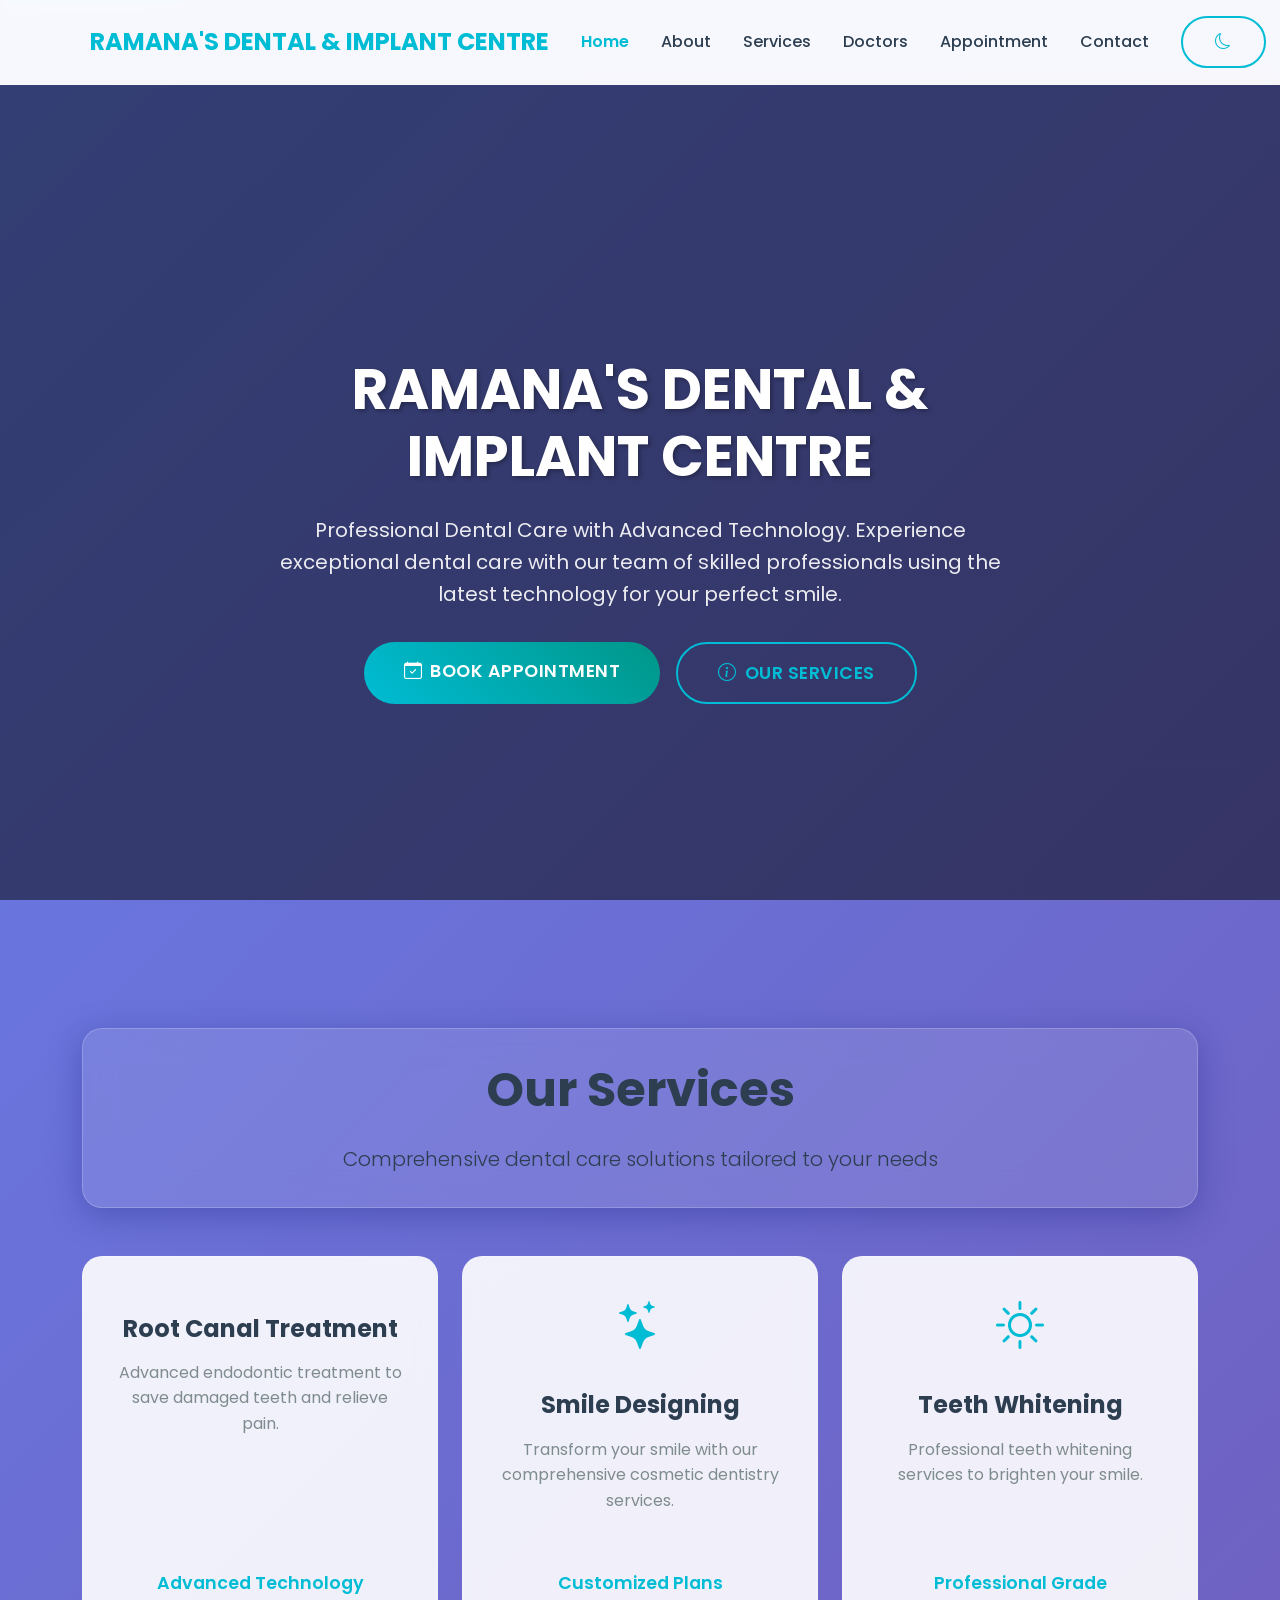
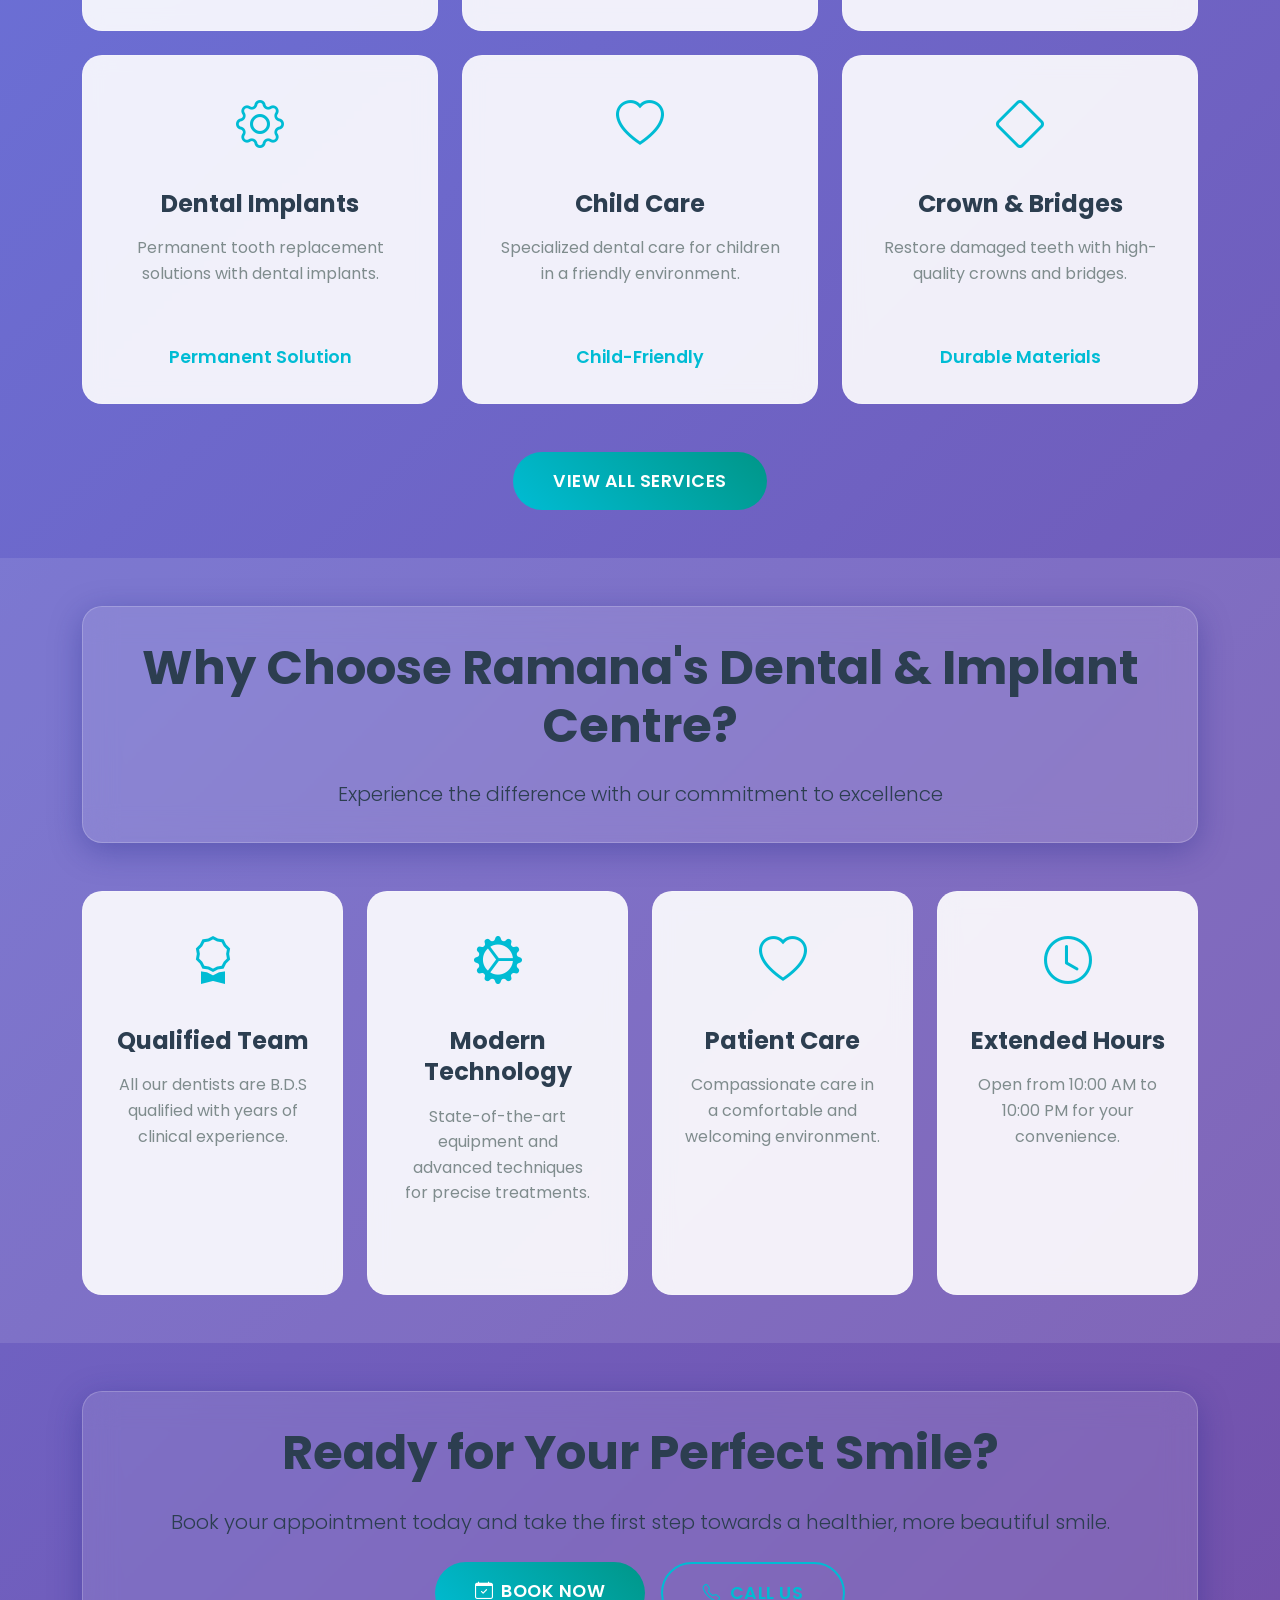
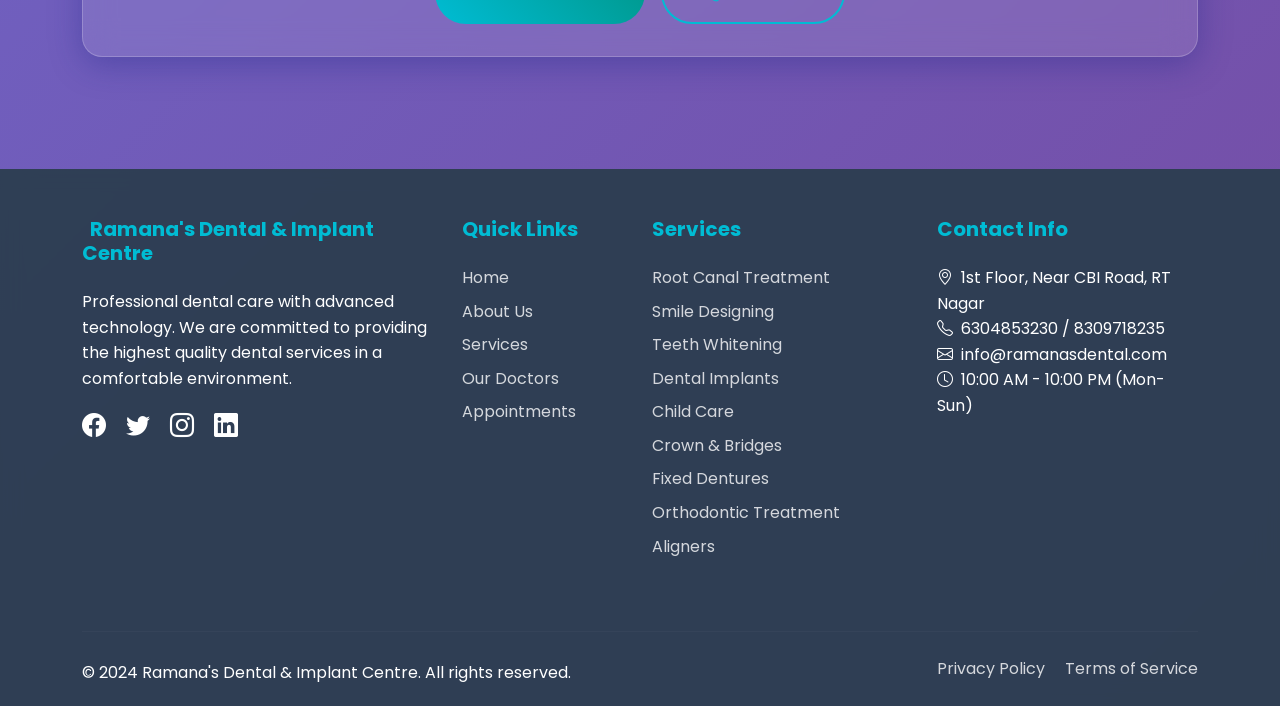
==== dental_clinic/index.html @ cf6a358c "improvement" ====
<!DOCTYPE html>
<html lang="en">
<head>
    <meta charset="UTF-8">
    <meta name="viewport" content="width=device-width, initial-scale=1.0, maximum-scale=1.0, user-scalable=no">
    <meta name="description" content="Professional dental care with advanced technology at Ramana's Dental & Implant Centre. Root canal, implants, smile design, and more.">
    <meta name="keywords" content="dental clinic, dental implants, root canal, smile design, teeth whitening, Bangalore">
    <meta name="author" content="Ramana's Dental & Implant Centre">
    <meta name="theme-color" content="#00bcd4">
    <meta name="apple-mobile-web-app-capable" content="yes">
    <meta name="apple-mobile-web-app-status-bar-style" content="default">
    <meta name="apple-mobile-web-app-title" content="Ramana's Dental">
    <title>Ramana's Dental & Implant Centre - Your Smile, Our Priority</title>
    
    <!-- Bootstrap CSS -->
    <link href="https://cdn.jsdelivr.net/npm/bootstrap@5.3.3/dist/css/bootstrap.min.css" rel="stylesheet">
    
    <!-- Google Fonts -->
    <link href="https://fonts.googleapis.com/css2?family=Poppins:wght@300;400;500;600;700&display=swap" rel="stylesheet">
    
    <!-- Bootstrap Icons -->
    <link rel="stylesheet" href="https://cdn.jsdelivr.net/npm/bootstrap-icons@1.11.3/font/bootstrap-icons.min.css">
    
    <!-- Custom CSS -->
    <link rel="stylesheet" href="static/css/style.css">
    
    
</head>
<body>
    <!-- Navigation -->
    <nav class="navbar navbar-expand-lg fixed-top">
        <div class="container">
            <a class="navbar-brand" href="index.html">
                <i class="bi bi-tooth me-2"></i>RAMANA'S DENTAL & IMPLANT CENTRE
            </a>
            
            <button class="navbar-toggler" type="button" data-bs-toggle="collapse" data-bs-target="#navbarNav">
                <span class="navbar-toggler-icon"></span>
            </button>
            
            <div class="collapse navbar-collapse" id="navbarNav">
                <ul class="navbar-nav ms-auto">
                    <li class="nav-item">
                        <a class="nav-link active" href="index.html">Home</a>
                    </li>
                    <li class="nav-item">
                        <a class="nav-link " href="about.html">About</a>
                    </li>
                    <li class="nav-item">
                        <a class="nav-link " href="services.html">Services</a>
                    </li>
                    <li class="nav-item">
                        <a class="nav-link " href="doctors.html">Doctors</a>
                    </li>
                    <li class="nav-item">
                        <a class="nav-link " href="appointment.html">Appointment</a>
                    </li>
                    <li class="nav-item">
                        <a class="nav-link " href="contact.html">Contact</a>
                    </li>
                </ul>
                <!-- Dark mode toggle button -->
                <button id="theme-toggle" class="btn btn-outline-primary ms-3" type="button" aria-label="Toggle dark mode">
                    <i id="theme-toggle-icon" class="bi bi-moon"></i>
                </button>
            </div>
        </div>
    </nav>

    <!-- Main Content -->
    <main style="margin-top: 80px;">
        
<!-- Hero Section -->
<section class="hero-section">
    <div class="container">
        <div class="hero-content fade-in-up">
            <h1 class="hero-title">RAMANA'S DENTAL & IMPLANT CENTRE</h1>
            <p class="hero-subtitle">Professional Dental Care with Advanced Technology. Experience exceptional dental care with our team of skilled professionals using the latest technology for your perfect smile.</p>
            <div class="d-flex justify-content-center gap-3 flex-wrap">
                <a href="appointment.html" class="btn btn-primary btn-lg">
                    <i class="bi bi-calendar-check me-2"></i>Book Appointment
                </a>
                <a href="services.html" class="btn btn-outline-primary btn-lg">
                    <i class="bi bi-info-circle me-2"></i>Our Services
                </a>
            </div>
        </div>
    </div>
</section>

<!-- Services Overview -->
<section class="py-5">
    <div class="container">
        <div class="glass-card mb-5">
            <div class="text-center">
                <h2 class="display-5 fw-bold mb-4">Our Services</h2>
                <p class="lead mb-0">Comprehensive dental care solutions tailored to your needs</p>
            </div>
        </div>
        
        <div class="row g-4">
            <div class="col-lg-4 col-md-6">
                <div class="service-card">
                    <div class="service-icon">
                        <i class="bi bi-tooth"></i>
                    </div>
                    <h3 class="service-title">Root Canal Treatment</h3>
                    <p class="service-description">Advanced endodontic treatment to save damaged teeth and relieve pain.</p>
                    <div class="service-price">Advanced Technology</div>
                </div>
            </div>
            
            <div class="col-lg-4 col-md-6">
                <div class="service-card">
                    <div class="service-icon">
                        <i class="bi bi-stars"></i>
                    </div>
                    <h3 class="service-title">Smile Designing</h3>
                    <p class="service-description">Transform your smile with our comprehensive cosmetic dentistry services.</p>
                    <div class="service-price">Customized Plans</div>
                </div>
            </div>
            
            <div class="col-lg-4 col-md-6">
                <div class="service-card">
                    <div class="service-icon">
                        <i class="bi bi-brightness-high"></i>
                    </div>
                    <h3 class="service-title">Teeth Whitening</h3>
                    <p class="service-description">Professional teeth whitening services to brighten your smile.</p>
                    <div class="service-price">Professional Grade</div>
                </div>
            </div>
            
            <div class="col-lg-4 col-md-6">
                <div class="service-card">
                    <div class="service-icon">
                        <i class="bi bi-gear"></i>
                    </div>
                    <h3 class="service-title">Dental Implants</h3>
                    <p class="service-description">Permanent tooth replacement solutions with dental implants.</p>
                    <div class="service-price">Permanent Solution</div>
                </div>
            </div>
            
            <div class="col-lg-4 col-md-6">
                <div class="service-card">
                    <div class="service-icon">
                        <i class="bi bi-heart"></i>
                    </div>
                    <h3 class="service-title">Child Care</h3>
                    <p class="service-description">Specialized dental care for children in a friendly environment.</p>
                    <div class="service-price">Child-Friendly</div>
                </div>
            </div>
            
            <div class="col-lg-4 col-md-6">
                <div class="service-card">
                    <div class="service-icon">
                        <i class="bi bi-diamond"></i>
                    </div>
                    <h3 class="service-title">Crown & Bridges</h3>
                    <p class="service-description">Restore damaged teeth with high-quality crowns and bridges.</p>
                    <div class="service-price">Durable Materials</div>
                </div>
            </div>
        </div>
        
        <div class="text-center mt-5">
            <a href="services.html" class="btn btn-primary btn-lg">
                View All Services
            </a>
        </div>
    </div>
</section>

<!-- Why Choose Us -->
<section class="py-5" style="background: rgba(255,255,255,0.1);">
    <div class="container">
        <div class="glass-card mb-5">
            <div class="text-center">
                <h2 class="display-5 fw-bold mb-4">Why Choose Ramana's Dental & Implant Centre?</h2>
                <p class="lead mb-0">Experience the difference with our commitment to excellence</p>
            </div>
        </div>
        
        <div class="row g-4">
            <div class="col-lg-3 col-md-6">
                <div class="service-card text-center">
                    <div class="service-icon">
                        <i class="bi bi-award"></i>
                    </div>
                    <h4 class="service-title">Qualified Team</h4>
                    <p class="service-description">All our dentists are B.D.S qualified with years of clinical experience.</p>
                </div>
            </div>
            
            <div class="col-lg-3 col-md-6">
                <div class="service-card text-center">
                    <div class="service-icon">
                        <i class="bi bi-gear-wide-connected"></i>
                    </div>
                    <h4 class="service-title">Modern Technology</h4>
                    <p class="service-description">State-of-the-art equipment and advanced techniques for precise treatments.</p>
                </div>
            </div>
            
            <div class="col-lg-3 col-md-6">
                <div class="service-card text-center">
                    <div class="service-icon">
                        <i class="bi bi-heart"></i>
                    </div>
                    <h4 class="service-title">Patient Care</h4>
                    <p class="service-description">Compassionate care in a comfortable and welcoming environment.</p>
                </div>
            </div>
            
            <div class="col-lg-3 col-md-6">
                <div class="service-card text-center">
                    <div class="service-icon">
                        <i class="bi bi-clock"></i>
                    </div>
                    <h4 class="service-title">Extended Hours</h4>
                    <p class="service-description">Open from 10:00 AM to 10:00 PM for your convenience.</p>
                </div>
            </div>
        </div>
    </div>
</section>

<!-- Call to Action -->
<section class="py-5">
    <div class="container">
        <div class="glass-card text-center">
            <h2 class="display-5 fw-bold mb-4">Ready for Your Perfect Smile?</h2>
            <p class="lead mb-4">Book your appointment today and take the first step towards a healthier, more beautiful smile.</p>
            <div class="d-flex justify-content-center gap-3 flex-wrap">
                <a href="appointment.html" class="btn btn-primary btn-lg">
                    <i class="bi bi-calendar-check me-2"></i>Book Now
                </a>
                <a href="contact.html" class="btn btn-outline-primary btn-lg">
                    <i class="bi bi-telephone me-2"></i>Call Us
                </a>
            </div>
        </div>
    </div>
</section>

    </main>

    <!-- Footer -->
    <footer class="footer">
        <div class="container">
            <div class="row">
                <div class="col-lg-4 col-md-6 mb-4">
                    <h5><i class="bi bi-tooth me-2"></i>Ramana's Dental & Implant Centre</h5>
                    <p>Professional dental care with advanced technology. We are committed to providing the highest quality dental services in a comfortable environment.</p>
                    <div class="social-links">
                        <a href="#" class="me-3"><i class="bi bi-facebook"></i></a>
                        <a href="#" class="me-3"><i class="bi bi-twitter"></i></a>
                        <a href="#" class="me-3"><i class="bi bi-instagram"></i></a>
                        <a href="#" class="me-3"><i class="bi bi-linkedin"></i></a>
                    </div>
                </div>
                
                <div class="col-lg-2 col-md-6 mb-4">
                    <h5>Quick Links</h5>
                    <ul class="list-unstyled">
                        <li><a href="index.html" class="footer-link">Home</a></li>
                        <li><a href="about.html" class="footer-link">About Us</a></li>
                        <li><a href="services.html" class="footer-link">Services</a></li>
                        <li><a href="doctors.html" class="footer-link">Our Doctors</a></li>
                        <li><a href="appointment.html" class="footer-link">Appointments</a></li>
                    </ul>
                </div>
                
                <div class="col-lg-3 col-md-6 mb-4">
                    <h5>Services</h5>
                    <ul class="list-unstyled">
                        <li><a href="#" class="footer-link">Root Canal Treatment</a></li>
                        <li><a href="#" class="footer-link">Smile Designing</a></li>
                        <li><a href="#" class="footer-link">Teeth Whitening</a></li>
                        <li><a href="#" class="footer-link">Dental Implants</a></li>
                        <li><a href="#" class="footer-link">Child Care</a></li>
                        <li><a href="#" class="footer-link">Crown & Bridges</a></li>
                        <li><a href="#" class="footer-link">Fixed Dentures</a></li>
                        <li><a href="#" class="footer-link">Orthodontic Treatment</a></li>
                        <li><a href="#" class="footer-link">Aligners</a></li>
                    </ul>
                </div>
                
                <div class="col-lg-3 col-md-6 mb-4">
                    <h5>Contact Info</h5>
                    <ul class="list-unstyled">
                        <li><i class="bi bi-geo-alt me-2"></i>1st Floor, Near CBI Road, RT Nagar</li>
                        <li><i class="bi bi-telephone me-2"></i>6304853230 / 8309718235</li>
                        <li><i class="bi bi-envelope me-2"></i>info@ramanasdental.com</li>
                        <li><i class="bi bi-clock me-2"></i>10:00 AM - 10:00 PM (Mon-Sun)</li>
                    </ul>
                </div>
            </div>
            
            <hr class="my-4" style="border-color: rgba(255,255,255,0.1);">
            
            <div class="row align-items-center">
                <div class="col-md-6">
                    <p class="mb-0">&copy; 2024 Ramana's Dental & Implant Centre. All rights reserved.</p>
                </div>
                <div class="col-md-6 text-md-end">
                    <a href="#" class="footer-link me-3">Privacy Policy</a>
                    <a href="#" class="footer-link">Terms of Service</a>
                </div>
            </div>
        </div>
    </footer>

    <!-- Bootstrap JS -->
    <script src="https://cdn.jsdelivr.net/npm/bootstrap@5.3.3/dist/js/bootstrap.bundle.min.js"></script>
    
    <!-- Custom JS -->
    <script src="static/js/main.js"></script>
    <script>
    // Theme switching logic
    function setTheme(theme) {
        if (theme === 'dark') {
            document.documentElement.setAttribute('data-theme', 'dark');
            localStorage.setItem('theme', 'dark');
            document.getElementById('theme-toggle-icon').className = 'bi bi-sun';
        } else {
            document.documentElement.setAttribute('data-theme', 'light');
            localStorage.setItem('theme', 'light');
            document.getElementById('theme-toggle-icon').className = 'bi bi-moon';
        }
    }
    // On load, set theme from localStorage or system
    (function() {
        const savedTheme = localStorage.getItem('theme');
        if (savedTheme) {
            setTheme(savedTheme);
        } else if (window.matchMedia && window.matchMedia('(prefers-color-scheme: dark)').matches) {
            setTheme('dark');
        } else {
            setTheme('light');
        }
    })();
    // Toggle button event
    document.addEventListener('DOMContentLoaded', function() {
        const btn = document.getElementById('theme-toggle');
        if (btn) {
            btn.addEventListener('click', function() {
                const current = localStorage.getItem('theme') === 'dark' ? 'dark' : 'light';
                setTheme(current === 'dark' ? 'light' : 'dark');
            });
        }
    });
    </script>
    
</body>
</html>
---- dental_clinic/static/css/style.css ----
/* Global Styles */
:root {
    --primary-color: #00bcd4;
    --secondary-color: #009688;
    --accent-color: #ff5722;
    --text-dark: #2c3e50;
    --text-light: #7f8c8d;
    --white: #ffffff;
    --light-bg: #f8f9fa;
    --glass-bg: rgba(255, 255, 255, 0.1);
    --glass-border: rgba(255, 255, 255, 0.2);
    --glass-shadow: 0 8px 32px 0 rgba(31, 38, 135, 0.37);
}

* {
    margin: 0;
    padding: 0;
    box-sizing: border-box;
}

body {
    font-family: 'Poppins', sans-serif;
    line-height: 1.6;
    color: var(--text-dark);
    background: linear-gradient(135deg, #667eea 0%, #764ba2 100%);
    min-height: 100vh;
    overflow-x: hidden;
}

/* Glass Card Effect */
.glass-card {
    background: var(--glass-bg);
    backdrop-filter: blur(16px);
    -webkit-backdrop-filter: blur(16px);
    border: 1px solid var(--glass-border);
    box-shadow: var(--glass-shadow);
    border-radius: 20px;
    padding: 2rem;
    transition: all 0.3s ease;
}

.glass-card:hover {
    transform: translateY(-5px);
    box-shadow: 0 15px 35px rgba(0, 0, 0, 0.1);
}

/* Navbar */
.navbar {
    background: rgba(255, 255, 255, 0.95) !important;
    backdrop-filter: blur(10px);
    -webkit-backdrop-filter: blur(10px);
    border-bottom: 1px solid var(--glass-border);
    padding: 1rem 0;
    transition: all 0.3s ease;
}

.navbar-brand {
    font-weight: 700;
    color: var(--primary-color) !important;
    font-size: 1.5rem;
    transition: all 0.3s ease;
}

.nav-link {
    font-weight: 500;
    color: var(--text-dark) !important;
    margin: 0 0.5rem;
    transition: color 0.3s ease;
    position: relative;
}

.nav-link:hover {
    color: var(--primary-color) !important;
}

.nav-link.active {
    color: var(--primary-color) !important;
    font-weight: 600;
}

.navbar-toggler {
    border: none;
    padding: 0.25rem 0.5rem;
}

.navbar-toggler:focus {
    box-shadow: none;
}

/* Hero Section */
.hero-section {
    background: linear-gradient(rgba(0, 0, 0, 0.5), rgba(0, 0, 0, 0.5)), 
                url('https://images.unsplash.com/photo-1629909613654-28e377c37b09?ixlib=rb-1.2.1&auto=format&fit=crop&w=1950&q=80');
    background-size: cover;
    background-position: center;
    background-attachment: fixed;
    padding: 8rem 0;
    position: relative;
    color: var(--white);
    min-height: 100vh;
    display: flex;
    align-items: center;
}

.hero-content {
    text-align: center;
    max-width: 800px;
    margin: 0 auto;
    padding: 0 1rem;
}

.hero-title {
    font-size: 3.5rem;
    font-weight: 700;
    margin-bottom: 1.5rem;
    text-shadow: 2px 2px 4px rgba(0, 0, 0, 0.3);
    line-height: 1.2;
}

.hero-subtitle {
    font-size: 1.25rem;
    margin-bottom: 2rem;
    opacity: 0.9;
    line-height: 1.6;
}

/* Buttons */
.btn {
    border-radius: 50px;
    padding: 0.75rem 2rem;
    font-weight: 600;
    text-transform: uppercase;
    letter-spacing: 0.5px;
    transition: all 0.3s ease;
    border: none;
    display: inline-block;
    text-decoration: none;
    text-align: center;
    cursor: pointer;
}

.btn-primary {
    background: linear-gradient(45deg, var(--primary-color), var(--secondary-color));
    color: var(--white);
}

.btn-primary:hover {
    transform: translateY(-2px);
    box-shadow: 0 10px 25px rgba(0, 188, 212, 0.3);
    color: var(--white);
}

.btn-outline-primary {
    border: 2px solid var(--primary-color);
    color: var(--primary-color);
    background: transparent;
}

.btn-outline-primary:hover {
    background: var(--primary-color);
    color: var(--white);
    transform: translateY(-2px);
}

.btn-lg {
    padding: 1rem 2.5rem;
    font-size: 1.1rem;
}

.btn-sm {
    padding: 0.5rem 1.5rem;
    font-size: 0.9rem;
}

/* Service Cards */
.service-card {
    background: rgba(255, 255, 255, 0.9);
    backdrop-filter: blur(10px);
    border-radius: 20px;
    padding: 2rem;
    text-align: center;
    transition: all 0.3s ease;
    border: 1px solid rgba(255, 255, 255, 0.2);
    height: 100%;
    display: flex;
    flex-direction: column;
    justify-content: space-between;
}

.service-card:hover {
    transform: translateY(-10px);
    box-shadow: 0 20px 40px rgba(0, 0, 0, 0.1);
}

.service-icon {
    font-size: 3rem;
    color: var(--primary-color);
    margin-bottom: 1.5rem;
    display: flex;
    justify-content: center;
}

.service-title {
    font-size: 1.5rem;
    font-weight: 700;
    color: var(--text-dark);
    margin-bottom: 1rem;
    line-height: 1.3;
}

.service-description {
    color: var(--text-light);
    margin-bottom: 1.5rem;
    flex-grow: 1;
    line-height: 1.6;
}

.service-price {
    font-weight: 600;
    color: var(--primary-color);
    font-size: 1.1rem;
    margin-top: auto;
}

/* Doctor Cards */
.doctor-card {
    background: rgba(255, 255, 255, 0.9);
    backdrop-filter: blur(10px);
    border-radius: 20px;
    overflow: hidden;
    transition: all 0.3s ease;
    border: 1px solid rgba(255, 255, 255, 0.2);
    height: 100%;
    display: flex;
    flex-direction: column;
}

.doctor-card:hover {
    transform: translateY(-10px);
    box-shadow: 0 20px 40px rgba(0, 0, 0, 0.1);
}

.doctor-image {
    width: 100%;
    height: 250px;
    object-fit: cover;
    transition: transform 0.3s ease;
    flex-shrink: 0;
}

.doctor-card:hover .doctor-image {
    transform: scale(1.05);
}

.doctor-info {
    padding: 1.5rem;
    flex-grow: 1;
    display: flex;
    flex-direction: column;
}

.doctor-name {
    font-size: 1.25rem;
    font-weight: 700;
    color: var(--text-dark);
    margin-bottom: 0.5rem;
    line-height: 1.3;
}

.doctor-specialty {
    color: var(--primary-color);
    font-weight: 600;
    margin-bottom: 0.5rem;
}

.doctor-experience {
    color: var(--text-light);
    font-size: 0.9rem;
    margin-bottom: 1rem;
}

/* Forms */
.form-control {
    background: rgba(255, 255, 255, 0.8);
    border: 1px solid rgba(255, 255, 255, 0.3);
    border-radius: 10px;
    padding: 0.75rem 1rem;
    backdrop-filter: blur(5px);
    transition: all 0.3s ease;
}

.form-control:focus {
    background: rgba(255, 255, 255, 0.95);
    border-color: var(--primary-color);
    box-shadow: 0 0 0 0.2rem rgba(0, 188, 212, 0.25);
    outline: none;
}

.form-select {
    background: rgba(255, 255, 255, 0.8);
    border: 1px solid rgba(255, 255, 255, 0.3);
    border-radius: 10px;
    padding: 0.75rem 1rem;
    backdrop-filter: blur(5px);
    transition: all 0.3s ease;
}

.form-select:focus {
    background: rgba(255, 255, 255, 0.95);
    border-color: var(--primary-color);
    box-shadow: 0 0 0 0.2rem rgba(0, 188, 212, 0.25);
    outline: none;
}

.form-label {
    font-weight: 600;
    color: var(--text-dark);
    margin-bottom: 0.5rem;
}

.form-check-input:checked {
    background-color: var(--primary-color);
    border-color: var(--primary-color);
}

/* Footer */
.footer {
    background: rgba(44, 62, 80, 0.95);
    backdrop-filter: blur(10px);
    color: var(--white);
    padding: 3rem 0 1rem;
    margin-top: 4rem;
}

.footer h5 {
    color: var(--primary-color);
    font-weight: 700;
    margin-bottom: 1.5rem;
}

.footer-link {
    color: rgba(255, 255, 255, 0.8);
    text-decoration: none;
    transition: color 0.3s ease;
    display: inline-block;
    margin-bottom: 0.5rem;
}

.footer-link:hover {
    color: var(--primary-color);
}

.social-links a {
    color: var(--white);
    font-size: 1.5rem;
    transition: all 0.3s ease;
    display: inline-block;
    margin-right: 1rem;
}

.social-links a:hover {
    color: var(--primary-color);
    transform: translateY(-3px);
}

/* Animations */
@keyframes fadeInUp {
    from {
        opacity: 0;
        transform: translateY(30px);
    }
    to {
        opacity: 1;
        transform: translateY(0);
    }
}

.fade-in-up {
    animation: fadeInUp 0.6s ease-out;
}

/* Responsive Design - Mobile First Approach */

/* Extra Small devices (phones, 576px and down) */
@media (max-width: 575.98px) {
    .hero-section {
        padding: 4rem 0;
        background-attachment: scroll;
        min-height: 80vh;
    }
    
    .hero-title {
        font-size: 2rem;
        margin-bottom: 1rem;
        line-height: 1.1;
    }
    
    .hero-subtitle {
        font-size: 1rem;
        margin-bottom: 1.5rem;
        line-height: 1.4;
    }
    
    .glass-card {
        padding: 1rem;
        margin-bottom: 1rem;
        border-radius: 15px;
    }
    
    .service-card,
    .doctor-card {
        margin-bottom: 1.5rem;
        padding: 1.5rem;
        border-radius: 15px;
    }
    
    .service-icon {
        font-size: 2.5rem;
        margin-bottom: 1rem;
    }
    
    .service-title {
        font-size: 1.25rem;
        line-height: 1.2;
    }
    
    .doctor-image {
        height: 200px;
    }
    
    .doctor-info {
        padding: 1rem;
    }
    
    .doctor-name {
        font-size: 1.1rem;
        line-height: 1.2;
    }
    
    .btn {
        padding: 0.6rem 1.5rem;
        font-size: 0.9rem;
        width: 100%;
        margin-bottom: 0.5rem;
    }
    
    .btn-lg {
        padding: 0.8rem 2rem;
        font-size: 1rem;
    }
    
    .navbar-brand {
        font-size: 1.1rem;
        line-height: 1.2;
    }
    
    .navbar-nav {
        text-align: center;
        padding: 1rem 0;
    }
    
    .nav-link {
        padding: 0.75rem 0;
        border-bottom: 1px solid rgba(0,0,0,0.1);
    }
    
    .nav-link:last-child {
        border-bottom: none;
    }
    
    .footer {
        padding: 2rem 0 1rem;
        text-align: center;
    }
    
    .footer .col-lg-4,
    .footer .col-lg-2,
    .footer .col-lg-3 {
        margin-bottom: 2rem;
    }
    
    .display-5 {
        font-size: 2rem;
        line-height: 1.2;
    }
    
    .lead {
        font-size: 1rem;
        line-height: 1.4;
    }
    
    /* Mobile-specific improvements */
    .container {
        padding-left: 1rem;
        padding-right: 1rem;
    }
    
    .row {
        margin-left: -0.5rem;
        margin-right: -0.5rem;
    }
    
    .col, .col-1, .col-2, .col-3, .col-4, .col-5, .col-6, .col-7, .col-8, .col-9, .col-10, .col-11, .col-12,
    .col-sm, .col-sm-1, .col-sm-2, .col-sm-3, .col-sm-4, .col-sm-5, .col-sm-6, .col-sm-7, .col-sm-8, .col-sm-9, .col-sm-10, .col-sm-11, .col-sm-12 {
        padding-left: 0.5rem;
        padding-right: 0.5rem;
    }
    
    /* Improve form responsiveness */
    .form-control,
    .form-select {
        font-size: 16px; /* Prevents zoom on iOS */
        padding: 0.75rem;
    }
    
    /* Better touch targets */
    .btn,
    .nav-link,
    .footer-link {
        min-height: 44px;
        display: flex;
        align-items: center;
        justify-content: center;
    }
    
    /* Improve card spacing */
    .card {
        margin-bottom: 1rem;
    }
    
    /* Better table responsiveness */
    .table-responsive {
        font-size: 0.9rem;
    }
}

/* Small devices (landscape phones, 576px and up) */
@media (min-width: 576px) and (max-width: 767.98px) {
    .hero-title {
        font-size: 2.5rem;
        line-height: 1.2;
    }
    
    .hero-subtitle {
        font-size: 1.1rem;
        line-height: 1.5;
    }
    
    .glass-card {
        padding: 1.5rem;
        border-radius: 18px;
    }
    
    .service-card,
    .doctor-card {
        margin-bottom: 2rem;
        border-radius: 18px;
    }
    
    .doctor-image {
        height: 220px;
    }
    
    .btn {
        width: auto;
        margin-bottom: 0;
    }
    
    .navbar-brand {
        font-size: 1.3rem;
    }
    
    /* Better spacing for tablets */
    .container {
        padding-left: 1.5rem;
        padding-right: 1.5rem;
    }
}

/* Medium devices (tablets, 768px and up) */
@media (min-width: 768px) and (max-width: 991.98px) {
    .hero-title {
        font-size: 3rem;
    }
    
    .hero-subtitle {
        font-size: 1.2rem;
    }
    
    .service-card,
    .doctor-card {
        margin-bottom: 2rem;
    }
    
    .doctor-image {
        height: 240px;
    }
    
    .navbar-brand {
        font-size: 1.4rem;
    }
}

/* Large devices (desktops, 992px and up) */
@media (min-width: 992px) and (max-width: 1199.98px) {
    .hero-title {
        font-size: 3.2rem;
    }
    
    .service-card,
    .doctor-card {
        margin-bottom: 2rem;
    }
}

/* Extra large devices (large desktops, 1200px and up) */
@media (min-width: 1200px) {
    .hero-title {
        font-size: 3.5rem;
    }
    
    .container {
        max-width: 1140px;
    }
}

/* Landscape orientation adjustments */
@media (orientation: landscape) and (max-height: 500px) {
    .hero-section {
        padding: 2rem 0;
        min-height: 60vh;
    }
    
    .hero-title {
        font-size: 2rem;
        margin-bottom: 0.5rem;
    }
    
    .hero-subtitle {
        font-size: 1rem;
        margin-bottom: 1rem;
    }
}

/* High DPI displays */
@media (-webkit-min-device-pixel-ratio: 2), (min-resolution: 192dpi) {
    .hero-section {
        background-image: linear-gradient(rgba(0, 0, 0, 0.5), rgba(0, 0, 0, 0.5)), 
                          url('https://images.unsplash.com/photo-1629909613654-28e377c37b09?ixlib=rb-1.2.1&auto=format&fit=crop&w=1950&q=80');
    }
}

/* Print styles */
@media print {
    .navbar,
    .footer,
    .btn {
        display: none !important;
    }
    
    .glass-card {
        box-shadow: none;
        border: 1px solid #ccc;
    }
    
    body {
        background: white;
        color: black;
    }
}

/* Accessibility improvements */
@media (prefers-reduced-motion: reduce) {
    * {
        animation-duration: 0.01ms !important;
        animation-iteration-count: 1 !important;
        transition-duration: 0.01ms !important;
    }
}

/* Focus styles for better accessibility */
.btn:focus,
.form-control:focus,
.form-select:focus,
.nav-link:focus {
    outline: 2px solid var(--primary-color);
    outline-offset: 2px;
}

/* Custom Scrollbar */
::-webkit-scrollbar {
    width: 8px;
}

::-webkit-scrollbar-track {
    background: #f1f1f1;
}

::-webkit-scrollbar-thumb {
    background: var(--primary-color);
    border-radius: 4px;
}

::-webkit-scrollbar-thumb:hover {
    background: var(--secondary-color);
}

/* Utility classes for responsive spacing */
@media (max-width: 575.98px) {
    .py-5 {
        padding-top: 2rem !important;
        padding-bottom: 2rem !important;
    }
    
    .mb-5 {
        margin-bottom: 2rem !important;
    }
    
    .mt-5 {
        margin-top: 2rem !important;
    }
    
    .gap-3 {
        gap: 1rem !important;
    }
}

/* Ensure images are responsive */
img {
    max-width: 100%;
    height: auto;
}

/* Fix for flexbox issues on older browsers */
.service-card,
.doctor-card {
    display: flex;
    flex-direction: column;
}

/* Ensure proper text wrapping */
.service-title,
.doctor-name,
.hero-title {
    word-wrap: break-word;
    overflow-wrap: break-word;
}

/* Performance optimizations */
* {
    -webkit-font-smoothing: antialiased;
    -moz-osx-font-smoothing: grayscale;
}

/* Improve loading performance */
img {
    max-width: 100%;
    height: auto;
    will-change: transform;
}

/* Better focus indicators for accessibility */
.btn:focus,
.form-control:focus,
.form-select:focus,
.nav-link:focus {
    outline: 2px solid var(--primary-color);
    outline-offset: 2px;
    box-shadow: 0 0 0 4px rgba(0, 188, 212, 0.1);
}

/* Improve button hover states on touch devices */
@media (hover: none) and (pointer: coarse) {
    .btn:hover {
        transform: none;
    }
    
    .service-card:hover,
    .doctor-card:hover {
        transform: none;
    }
    
    .glass-card:hover {
        transform: none;
    }
}

/* Better loading states */
.loading {
    opacity: 0.7;
    pointer-events: none;
}

/* Improve form field spacing on mobile */
@media (max-width: 575.98px) {
    .form-group {
        margin-bottom: 1.5rem;
    }
    
    .form-label {
        margin-bottom: 0.75rem;
        font-size: 0.95rem;
    }
    
    .form-text {
        font-size: 0.85rem;
    }
}

/* Better table responsiveness */
@media (max-width: 767.98px) {
    .table {
        font-size: 0.9rem;
    }
    
    .table td,
    .table th {
        padding: 0.5rem;
    }
}

/* Improve modal responsiveness */
@media (max-width: 575.98px) {
    .modal-dialog {
        margin: 0.5rem;
        max-width: calc(100% - 1rem);
    }
    
    .modal-content {
        border-radius: 15px;
    }
}

/* Better alert responsiveness */
@media (max-width: 575.98px) {
    .alert {
        margin: 0.5rem;
        border-radius: 10px;
        font-size: 0.9rem;
    }
}

/* Improve badge responsiveness */
@media (max-width: 575.98px) {
    .badge {
        font-size: 0.75rem;
        padding: 0.25rem 0.5rem;
    }
}

/* Better progress bar responsiveness */
@media (max-width: 575.98px) {
    .progress {
        height: 0.75rem;
        border-radius: 0.375rem;
    }
    
    .progress-bar {
        font-size: 0.75rem;
    }
}

/* Improve tooltip responsiveness */
@media (max-width: 575.98px) {
    .tooltip {
        font-size: 0.8rem;
    }
}

/* Better popover responsiveness */
@media (max-width: 575.98px) {
    .popover {
        max-width: 280px;
        font-size: 0.9rem;
    }
}

/* Improve carousel responsiveness */
@media (max-width: 575.98px) {
    .carousel-item {
        height: 200px;
    }
    
    .carousel-caption {
        padding: 0.5rem;
        font-size: 0.9rem;
    }
}

/* Better accordion responsiveness */
@media (max-width: 575.98px) {
    .accordion-button {
        padding: 0.75rem;
        font-size: 0.9rem;
    }
    
    .accordion-body {
        padding: 0.75rem;
        font-size: 0.85rem;
    }
}

/* Improve list group responsiveness */
@media (max-width: 575.98px) {
    .list-group-item {
        padding: 0.75rem;
        font-size: 0.9rem;
    }
}

/* Better breadcrumb responsiveness */
@media (max-width: 575.98px) {
    .breadcrumb {
        font-size: 0.8rem;
        padding: 0.5rem;
    }
    
    .breadcrumb-item + .breadcrumb-item::before {
        padding-right: 0.25rem;
        padding-left: 0.25rem;
    }
}

/* Improve pagination responsiveness */
@media (max-width: 575.98px) {
    .pagination {
        font-size: 0.9rem;
    }
    
    .page-link {
        padding: 0.375rem 0.5rem;
    }
}

/* Better nav tabs responsiveness */
@media (max-width: 575.98px) {
    .nav-tabs .nav-link {
        padding: 0.5rem 0.75rem;
        font-size: 0.9rem;
    }
}

/* Improve nav pills responsiveness */
@media (max-width: 575.98px) {
    .nav-pills .nav-link {
        padding: 0.5rem 0.75rem;
        font-size: 0.9rem;
    }
}

/* Better navbar brand responsiveness */
@media (max-width: 575.98px) {
    .navbar-brand {
        max-width: 200px;
        overflow: hidden;
        text-overflow: ellipsis;
        white-space: nowrap;
    }
}

/* Improve dropdown responsiveness */
@media (max-width: 575.98px) {
    .dropdown-menu {
        font-size: 0.9rem;
        border-radius: 10px;
    }
    
    .dropdown-item {
        padding: 0.5rem 1rem;
    }
}

/* Better offcanvas responsiveness */
@media (max-width: 575.98px) {
    .offcanvas {
        width: 100%;
    }
    
    .offcanvas-header {
        padding: 1rem;
    }
    
    .offcanvas-body {
        padding: 1rem;
    }
}

/* Improve toast responsiveness */
@media (max-width: 575.98px) {
    .toast {
        font-size: 0.9rem;
        margin: 0.5rem;
    }
    
    .toast-header {
        padding: 0.5rem;
    }
    
    .toast-body {
        padding: 0.75rem;
    }
}

/* Better spinner responsiveness */
@media (max-width: 575.98px) {
    .spinner-border {
        width: 1.5rem;
        height: 1.5rem;
    }
    
    .spinner-border-sm {
        width: 1rem;
        height: 1rem;
    }
}

/* Improve placeholder responsiveness */
@media (max-width: 575.98px) {
    .placeholder {
        font-size: 0.9rem;
    }
}

/* Better ratio responsiveness */
@media (max-width: 575.98px) {
    .ratio {
        --bs-aspect-ratio: 56.25%;
    }
}

/* Improve figure responsiveness */
@media (max-width: 575.98px) {
    .figure {
        margin-bottom: 1rem;
    }
    
    .figure-caption {
        font-size: 0.85rem;
    }
}

/* Better blockquote responsiveness */
@media (max-width: 575.98px) {
    .blockquote {
        font-size: 0.9rem;
        margin: 1rem 0;
        padding: 0.75rem;
    }
    
    .blockquote-footer {
        font-size: 0.8rem;
    }
}

/* Improve code responsiveness */
@media (max-width: 575.98px) {
    code {
        font-size: 0.85rem;
    }
    
    pre {
        font-size: 0.85rem;
        padding: 0.75rem;
    }
}

/* Better kbd responsiveness */
@media (max-width: 575.98px) {
    .kbd {
        font-size: 0.75rem;
        padding: 0.125rem 0.25rem;
    }
}

/* Improve mark responsiveness */
@media (max-width: 575.98px) {
    mark {
        padding: 0.125rem 0.25rem;
    }
}

/* Better small responsiveness */
@media (max-width: 575.98px) {
    small {
        font-size: 0.8rem;
    }
}

/* Improve text responsiveness */
@media (max-width: 575.98px) {
    .text-muted {
        font-size: 0.85rem;
    }
    
    .text-decoration-none {
        font-size: 0.9rem;
    }
}

/* Better background responsiveness */
@media (max-width: 575.98px) {
    .bg-primary {
        background-color: var(--primary-color) !important;
    }
    
    .bg-secondary {
        background-color: var(--secondary-color) !important;
    }
}

/* Improve border responsiveness */
@media (max-width: 575.98px) {
    .border {
        border-width: 1px !important;
    }
    
    .border-0 {
        border-width: 0 !important;
    }
}

/* Better shadow responsiveness */
@media (max-width: 575.98px) {
    .shadow {
        box-shadow: 0 0.125rem 0.25rem rgba(0, 0, 0, 0.075) !important;
    }
    
    .shadow-sm {
        box-shadow: 0 0.0625rem 0.125rem rgba(0, 0, 0, 0.075) !important;
    }
}

/* Improve position responsiveness */
@media (max-width: 575.98px) {
    .position-relative {
        position: relative !important;
    }
    
    .position-absolute {
        position: absolute !important;
    }
    
    .position-fixed {
        position: fixed !important;
    }
}

/* Better top responsiveness */
@media (max-width: 575.98px) {
    .top-0 {
        top: 0 !important;
    }
    
    .top-50 {
        top: 50% !important;
    }
    
    .top-100 {
        top: 100% !important;
    }
}

/* Improve bottom responsiveness */
@media (max-width: 575.98px) {
    .bottom-0 {
        bottom: 0 !important;
    }
    
    .bottom-50 {
        bottom: 50% !important;
    }
    
    .bottom-100 {
        bottom: 100% !important;
    }
}

/* Better start responsiveness */
@media (max-width: 575.98px) {
    .start-0 {
        left: 0 !important;
    }
    
    .start-50 {
        left: 50% !important;
    }
    
    .start-100 {
        left: 100% !important;
    }
}

/* Improve end responsiveness */
@media (max-width: 575.98px) {
    .end-0 {
        right: 0 !important;
    }
    
    .end-50 {
        right: 50% !important;
    }
    
    .end-100 {
        right: 100% !important;
    }
}

/* Better translate responsiveness */
@media (max-width: 575.98px) {
    .translate-middle {
        transform: translate(-50%, -50%) !important;
    }
    
    .translate-middle-x {
        transform: translateX(-50%) !important;
    }
    
    .translate-middle-y {
        transform: translateY(-50%) !important;
    }
}

/* Improve border radius responsiveness */
@media (max-width: 575.98px) {
    .rounded {
        border-radius: 0.375rem !important;
    }
    
    .rounded-0 {
        border-radius: 0 !important;
    }
    
    .rounded-1 {
        border-radius: 0.25rem !important;
    }
    
    .rounded-2 {
        border-radius: 0.375rem !important;
    }
    
    .rounded-3 {
        border-radius: 0.5rem !important;
    }
}

/* Better flex responsiveness */
@media (max-width: 575.98px) {
    .d-flex {
        display: flex !important;
    }
    
    .d-inline-flex {
        display: inline-flex !important;
    }
    
    .flex-row {
        flex-direction: row !important;
    }
    
    .flex-column {
        flex-direction: column !important;
    }
}

/* Improve justify content responsiveness */
@media (max-width: 575.98px) {
    .justify-content-start {
        justify-content: flex-start !important;
    }
    
    .justify-content-end {
        justify-content: flex-end !important;
    }
    
    .justify-content-center {
        justify-content: center !important;
    }
    
    .justify-content-between {
        justify-content: space-between !important;
    }
    
    .justify-content-around {
        justify-content: space-around !important;
    }
}

/* Better align items responsiveness */
@media (max-width: 575.98px) {
    .align-items-start {
        align-items: flex-start !important;
    }
    
    .align-items-end {
        align-items: flex-end !important;
    }
    
    .align-items-center {
        align-items: center !important;
    }
    
    .align-items-baseline {
        align-items: baseline !important;
    }
    
    .align-items-stretch {
        align-items: stretch !important;
    }
}

/* Improve align self responsiveness */
@media (max-width: 575.98px) {
    .align-self-start {
        align-self: flex-start !important;
    }
    
    .align-self-end {
        align-self: flex-end !important;
    }
    
    .align-self-center {
        align-self: center !important;
    }
    
    .align-self-baseline {
        align-self: baseline !important;
    }
    
    .align-self-stretch {
        align-self: stretch !important;
    }
}

/* Better order responsiveness */
@media (max-width: 575.98px) {
    .order-first {
        order: -1 !important;
    }
    
    .order-0 {
        order: 0 !important;
    }
    
    .order-1 {
        order: 1 !important;
    }
    
    .order-2 {
        order: 2 !important;
    }
    
    .order-3 {
        order: 3 !important;
    }
}

/* Improve flex fill responsiveness */
@media (max-width: 575.98px) {
    .flex-fill {
        flex: 1 1 auto !important;
    }
    
    .flex-grow-0 {
        flex-grow: 0 !important;
    }
    
    .flex-grow-1 {
        flex-grow: 1 !important;
    }
    
    .flex-shrink-0 {
        flex-shrink: 0 !important;
    }
    
    .flex-shrink-1 {
        flex-shrink: 1 !important;
    }
}

/* Better visibility responsiveness */
@media (max-width: 575.98px) {
    .visible {
        visibility: visible !important;
    }
    
    .invisible {
        visibility: hidden !important;
    }
}

/* Improve z-index responsiveness */
@media (max-width: 575.98px) {
    .z-n1 {
        z-index: -1 !important;
    }
    
    .z-0 {
        z-index: 0 !important;
    }
    
    .z-1 {
        z-index: 1 !important;
    }
    
    .z-2 {
        z-index: 2 !important;
    }
    
    .z-3 {
        z-index: 3 !important;
    }
}

/* Better overflow responsiveness */
@media (max-width: 575.98px) {
    .overflow-auto {
        overflow: auto !important;
    }
    
    .overflow-hidden {
        overflow: hidden !important;
    }
    
    .overflow-visible {
        overflow: visible !important;
    }
    
    .overflow-scroll {
        overflow: scroll !important;
    }
}

/* Improve user select responsiveness */
@media (max-width: 575.98px) {
    .user-select-all {
        -webkit-user-select: all !important;
        -moz-user-select: all !important;
        -ms-user-select: all !important;
        user-select: all !important;
    }
    
    .user-select-auto {
        -webkit-user-select: auto !important;
        -moz-user-select: auto !important;
        -ms-user-select: auto !important;
        user-select: auto !important;
    }
    
    .user-select-none {
        -webkit-user-select: none !important;
        -moz-user-select: none !important;
        -ms-user-select: none !important;
        user-select: none !important;
    }
}

/* Better pointer events responsiveness */
@media (max-width: 575.98px) {
    .pe-auto {
        pointer-events: auto !important;
    }
    
    .pe-none {
        pointer-events: none !important;
    }
}

/* Improve resize responsiveness */
@media (max-width: 575.98px) {
    .resize {
        resize: both !important;
    }
    
    .resize-none {
        resize: none !important;
    }
    
    .resize-y {
        resize: vertical !important;
    }
    
    .resize-x {
        resize: horizontal !important;
    }
}

/* Better cursor responsiveness */
@media (max-width: 575.98px) {
    .cursor-auto {
        cursor: auto !important;
    }
    
    .cursor-default {
        cursor: default !important;
    }
    
    .cursor-pointer {
        cursor: pointer !important;
    }
    
    .cursor-wait {
        cursor: wait !important;
    }
    
    .cursor-move {
        cursor: move !important;
    }
    
    .cursor-help {
        cursor: help !important;
    }
    
    .cursor-progress {
        cursor: progress !important;
    }
    
    .cursor-text {
        cursor: text !important;
    }
    
    .cursor-vertical-text {
        cursor: vertical-text !important;
    }
    
    .cursor-crosshair {
        cursor: crosshair !important;
    }
    
    .cursor-zoom-in {
        cursor: zoom-in !important;
    }
    
    .cursor-zoom-out {
        cursor: zoom-out !important;
    }
    
    .cursor-grab {
        cursor: grab !important;
    }
    
    .cursor-grabbing {
        cursor: grabbing !important;
    }
}

/* Improve caret responsiveness */
@media (max-width: 575.98px) {
    .caret {
        display: inline-block;
        width: 0;
        height: 0;
        margin-left: 0.255em;
        vertical-align: 0.255em;
        content: "";
        border-top: 0.3em solid;
        border-right: 0.3em solid transparent;
        border-bottom: 0;
        border-left: 0.3em solid transparent;
    }
}

/* Better clearfix responsiveness */
@media (max-width: 575.98px) {
    .clearfix::after {
        display: block;
        clear: both;
        content: "";
    }
}

/* Improve color scheme responsiveness */
@media (prefers-color-scheme: dark) {
    :root {
        --text-dark: #ffffff;
        --text-light: #b0b0b0;
        --white: #1a1a1a;
        --light-bg: #2d2d2d;
    }
    
    body {
        background: linear-gradient(135deg, #1a1a2e 0%, #16213e 100%);
    }
    
    .glass-card {
        background: rgba(255, 255, 255, 0.05);
        border: 1px solid rgba(255, 255, 255, 0.1);
    }
    
    .service-card,
    .doctor-card {
        background: rgba(255, 255, 255, 0.05);
        border: 1px solid rgba(255, 255, 255, 0.1);
    }
    
    .navbar {
        background: rgba(26, 26, 26, 0.95) !important;
    }
    
    .form-control,
    .form-select {
        background: rgba(255, 255, 255, 0.1);
        border: 1px solid rgba(255, 255, 255, 0.2);
        color: var(--text-dark);
    }
    
    .form-control:focus,
    .form-select:focus {
        background: rgba(255, 255, 255, 0.15);
        border-color: var(--primary-color);
        color: var(--text-dark);
    }
}

/* High contrast mode support */
@media (prefers-contrast: high) {
    :root {
        --primary-color: #0000ff;
        --secondary-color: #008000;
        --accent-color: #ff0000;
        --text-dark: #000000;
        --text-light: #333333;
        --white: #ffffff;
    }
    
    .glass-card,
    .service-card,
    .doctor-card {
        border: 2px solid var(--text-dark);
        background: var(--white);
    }
    
    .btn {
        border: 2px solid var(--text-dark);
    }
}

/* Reduced motion support */
@media (prefers-reduced-motion: reduce) {
    *,
    *::before,
    *::after {
        animation-duration: 0.01ms !important;
        animation-iteration-count: 1 !important;
        transition-duration: 0.01ms !important;
        scroll-behavior: auto !important;
    }
}

/* Print styles */
@media print {
    * {
        background: transparent !important;
        color: black !important;
        box-shadow: none !important;
        text-shadow: none !important;
    }
    
    .navbar,
    .footer,
    .btn,
    .social-links {
        display: none !important;
    }
    
    .glass-card,
    .service-card,
    .doctor-card {
        border: 1px solid #ccc !important;
        box-shadow: none !important;
        page-break-inside: avoid;
    }
    
    .hero-section {
        background: none !important;
        color: black !important;
        padding: 1rem 0 !important;
    }
    
    .hero-title {
        color: black !important;
        text-shadow: none !important;
    }
    
    .hero-subtitle {
        color: black !important;
    }
    
    a {
        text-decoration: underline !important;
    }
    
    a[href^="http"]:after {
        content: " (" attr(href) ")";
    }
    
    abbr[title]:after {
        content: " (" attr(title) ")";
    }
    
    pre,
    blockquote {
        border: 1px solid #999 !important;
        page-break-inside: avoid;
    }
    
    thead {
        display: table-header-group !important;
    }
    
    tr,
    img {
        page-break-inside: avoid;
    }
    
    img {
        max-width: 100% !important;
    }
    
    p,
    h2,
    h3 {
        orphans: 3;
        widows: 3;
    }
    
    h2,
    h3 {
        page-break-after: avoid;
    }
} 

/* Manual dark mode override */
[data-theme="dark"] {
    --text-dark: #ffffff;
    --text-light: #b0b0b0;
    --white: #1a1a1a;
    --light-bg: #2d2d2d;
}
[data-theme="dark"] body {
    background: linear-gradient(135deg, #1a1a2e 0%, #16213e 100%) !important;
    color: var(--text-dark) !important;
}
[data-theme="dark"] .glass-card,
[data-theme="dark"] .service-card,
[data-theme="dark"] .doctor-card {
    background: rgba(255, 255, 255, 0.05) !important;
    border: 1px solid rgba(255, 255, 255, 0.1) !important;
    color: var(--text-dark) !important;
}
[data-theme="dark"] .navbar {
    background: rgba(26, 26, 26, 0.95) !important;
    color: var(--text-dark) !important;
}
[data-theme="dark"] .navbar-brand,
[data-theme="dark"] .nav-link {
    color: var(--text-dark) !important;
}
[data-theme="dark"] .nav-link.active,
[data-theme="dark"] .nav-link:hover {
    color: var(--primary-color) !important;
}
[data-theme="dark"] .form-control,
[data-theme="dark"] .form-select {
    background: rgba(255, 255, 255, 0.1) !important;
    border: 1px solid rgba(255, 255, 255, 0.2) !important;
    color: var(--text-dark) !important;
}
[data-theme="dark"] .form-control:focus,
[data-theme="dark"] .form-select:focus {
    background: rgba(255, 255, 255, 0.15) !important;
    border-color: var(--primary-color) !important;
    color: var(--text-dark) !important;
}
[data-theme="dark"] .footer {
    background: rgba(26, 26, 26, 0.95) !important;
    color: var(--white) !important;
}
[data-theme="dark"] .footer-link,
[data-theme="dark"] .social-links a {
    color: #b0b0b0 !important;
}
[data-theme="dark"] .footer-link:hover,
[data-theme="dark"] .social-links a:hover {
    color: var(--primary-color) !important;
} 
[data-theme="dark"] .glass-card form .form-label,
[data-theme="dark"] .glass-card form .form-check-label {
    color: var(--text-dark) !important;
}
[data-theme="dark"] .glass-card form .form-control,
[data-theme="dark"] .glass-card form .form-select {
    background: rgba(255,255,255,0.08) !important;
    color: var(--text-dark) !important;
    border: 1px solid rgba(255,255,255,0.25) !important;
}
[data-theme="dark"] .glass-card form .form-control:focus,
[data-theme="dark"] .glass-card form .form-select:focus {
    background: rgba(255,255,255,0.13) !important;
    color: var(--text-dark) !important;
    border-color: var(--primary-color) !important;
}
[data-theme="dark"] .glass-card form .form-control::placeholder {
    color: #b0b0b0 !important;
    opacity: 1;
}
[data-theme="dark"] .glass-card form .invalid-feedback {
    color: #ffb3b3 !important;
}
[data-theme="dark"] .glass-card form .form-check-input:checked {
    background-color: var(--primary-color) !important;
    border-color: var(--primary-color) !important;
}
[data-theme="dark"] .glass-card form .form-check-input {
    background-color: rgba(255,255,255,0.08) !important;
    border: 1px solid rgba(255,255,255,0.25) !important;
} 

/* Dark mode: select dropdown popup styling */
[data-theme="dark"] select.form-select,
[data-theme="dark"] select.form-select option {
    background-color: #23243a !important;
    color: #fff !important;
}
[data-theme="dark"] select.form-select:focus option {
    background-color: #23243a !important;
    color: #fff !important;
}
[data-theme="dark"] select.form-select optgroup {
    background-color: #23243a !important;
    color: #fff !important;
}
/* For Webkit browsers (Chrome, Edge, Safari) */
[data-theme="dark"] select.form-select::-webkit-input-placeholder {
    color: #b0b0b0 !important;
}
[data-theme="dark"] select.form-select::-webkit-scrollbar {
    background: #23243a !important;
}
[data-theme="dark"] select.form-select::-webkit-scrollbar-thumb {
    background: var(--primary-color) !important;
}
/* For Firefox */
[data-theme="dark"] select.form-select:-moz-focusring {
    color: #fff !important;
    background: #23243a !important;
}
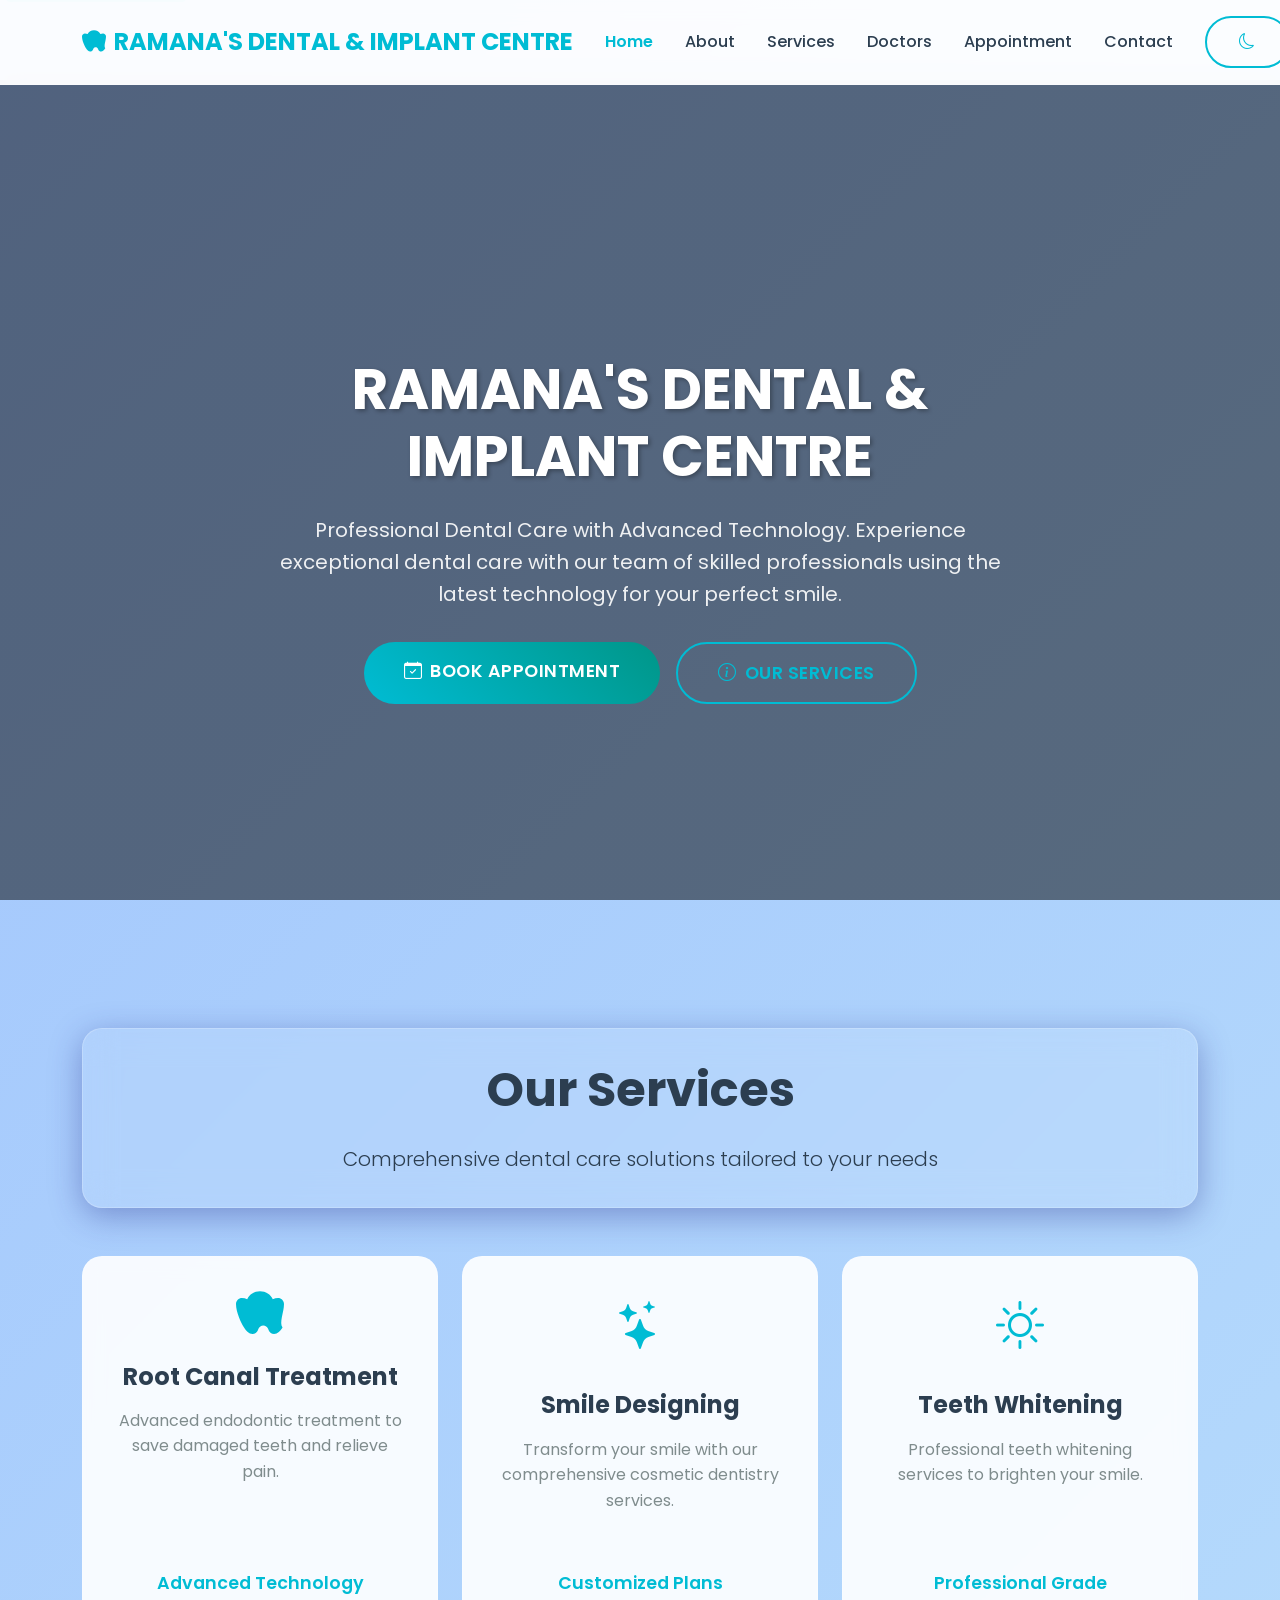
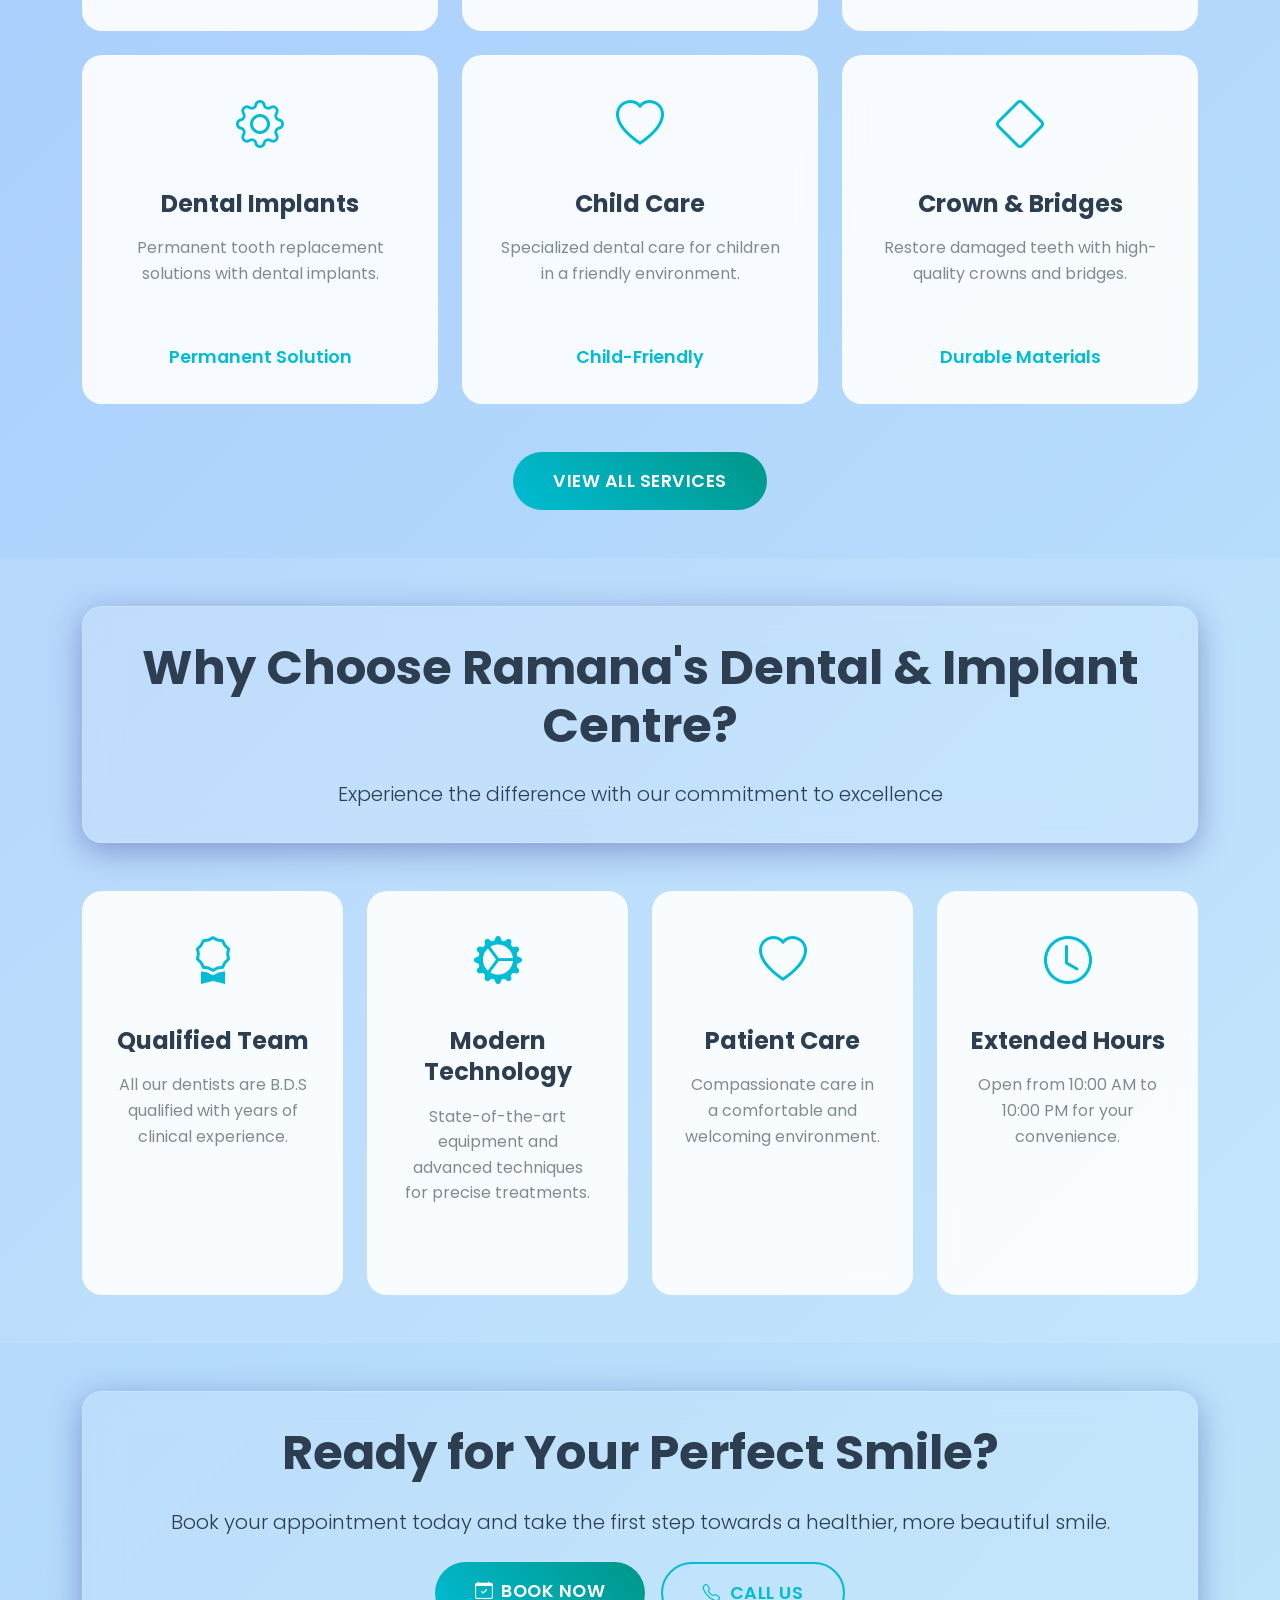
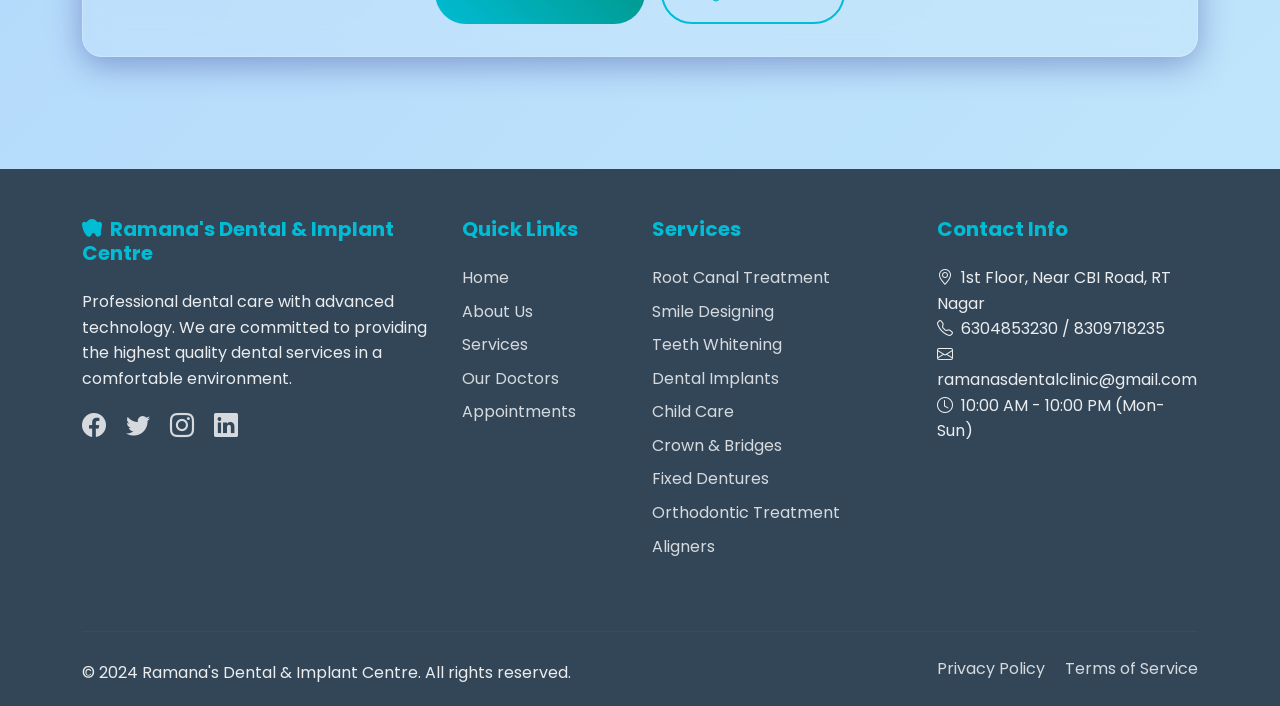
==== commit 5c38d61a: "in" ====
--- a/dental_clinic/index.html
+++ b/dental_clinic/index.html
@@ -258,7 +258,7 @@
                     <div class="social-links">
                         <a href="#" class="me-3"><i class="bi bi-facebook"></i></a>
                         <a href="#" class="me-3"><i class="bi bi-twitter"></i></a>
-                        <a href="#" class="me-3"><i class="bi bi-instagram"></i></a>
+                        <a href="https://www.instagram.com/ramanasdentalclinic?igsh=MXVhaGE2cDc1eGVwcw==" class="me-3" target="_blank" rel="noopener noreferrer"><i class="bi bi-instagram"></i></a>
                         <a href="#" class="me-3"><i class="bi bi-linkedin"></i></a>
                     </div>
                 </div>
@@ -294,7 +294,7 @@
                     <ul class="list-unstyled">
                         <li><i class="bi bi-geo-alt me-2"></i>1st Floor, Near CBI Road, RT Nagar</li>
                         <li><i class="bi bi-telephone me-2"></i>6304853230 / 8309718235</li>
-                        <li><i class="bi bi-envelope me-2"></i>info@ramanasdental.com</li>
+                        <li><i class="bi bi-envelope me-2"></i>ramanasdentalclinic@gmail.com</li>
                         <li><i class="bi bi-clock me-2"></i>10:00 AM - 10:00 PM (Mon-Sun)</li>
                     </ul>
                 </div>
--- a/dental_clinic/static/css/style.css
+++ b/dental_clinic/static/css/style.css
@@ -12,6 +12,19 @@
     --glass-shadow: 0 8px 32px 0 rgba(31, 38, 135, 0.37);
 }
 
+/* Custom Tooth Icon styling to compensate for missing bi-tooth in Bootstrap Icons */
+.bi-tooth {
+    display: inline-block;
+    width: 1em;
+    height: 1em;
+    background-color: currentColor;
+    -webkit-mask: url("data:image/svg+xml;utf8,<svg xmlns='http://www.w3.org/2000/svg' viewBox='0 0 512 512'><path d='M448 96c-19.1 0-38.1 4.5-55.4 12.9C369.3 56.6 317.5 24 256 24S142.7 56.6 119.4 108.9C102.1 100.5 83.1 96 64 96C28.7 96 0 124.7 0 160c0 86.8 53.6 200.7 85.5 251.4C108.5 448 138.8 480 176 480c25.4 0 48.2-15.6 57.5-39.3l6.2-15.6c8.4-20.9 28.7-34.7 51.3-34.7s42.9 13.8 51.3 34.7l6.2 15.6c9.3 23.7 32.1 39.3 57.5 39.3c37.2 0 67.5-32 90.5-68.6C458.4 360.7 512 246.8 512 160c0-35.3-28.7-64-64-64z'/></svg>") no-repeat center;
+    mask: url("data:image/svg+xml;utf8,<svg xmlns='http://www.w3.org/2000/svg' viewBox='0 0 512 512'><path d='M448 96c-19.1 0-38.1 4.5-55.4 12.9C369.3 56.6 317.5 24 256 24S142.7 56.6 119.4 108.9C102.1 100.5 83.1 96 64 96C28.7 96 0 124.7 0 160c0 86.8 53.6 200.7 85.5 251.4C108.5 448 138.8 480 176 480c25.4 0 48.2-15.6 57.5-39.3l6.2-15.6c8.4-20.9 28.7-34.7 51.3-34.7s42.9 13.8 51.3 34.7l6.2 15.6c9.3 23.7 32.1 39.3 57.5 39.3c37.2 0 67.5-32 90.5-68.6C458.4 360.7 512 246.8 512 160c0-35.3-28.7-64-64-64z'/></svg>") no-repeat center;
+    -webkit-mask-size: contain;
+    mask-size: contain;
+    vertical-align: -0.125em;
+}
+
 * {
     margin: 0;
     padding: 0;
@@ -22,7 +35,7 @@
     font-family: 'Poppins', sans-serif;
     line-height: 1.6;
     color: var(--text-dark);
-    background: linear-gradient(135deg, #667eea 0%, #764ba2 100%);
+    background: linear-gradient(135deg, #a1c4fd 0%, #c2e9fb 100%);
     min-height: 100vh;
     overflow-x: hidden;
 }
@@ -89,14 +102,14 @@
 
 /* Hero Section */
 .hero-section {
-    background: linear-gradient(rgba(0, 0, 0, 0.5), rgba(0, 0, 0, 0.5)), 
-                url('https://images.unsplash.com/photo-1629909613654-28e377c37b09?ixlib=rb-1.2.1&auto=format&fit=crop&w=1950&q=80');
+    background: linear-gradient(rgba(0, 0, 0, 0.5), rgba(0, 0, 0, 0.5)),
+        url('https://images.unsplash.com/photo-1629909613654-28e377c37b09?ixlib=rb-1.2.1&auto=format&fit=crop&w=1950&q=80');
     background-size: cover;
     background-position: center;
     background-attachment: fixed;
     padding: 8rem 0;
     position: relative;
-    color: var(--white);
+    color: #ffffff;
     min-height: 100vh;
     display: flex;
     align-items: center;
@@ -141,13 +154,13 @@
 
 .btn-primary {
     background: linear-gradient(45deg, var(--primary-color), var(--secondary-color));
-    color: var(--white);
+    color: #ffffff;
 }
 
 .btn-primary:hover {
     transform: translateY(-2px);
     box-shadow: 0 10px 25px rgba(0, 188, 212, 0.3);
-    color: var(--white);
+    color: #ffffff;
 }
 
 .btn-outline-primary {
@@ -158,7 +171,7 @@
 
 .btn-outline-primary:hover {
     background: var(--primary-color);
-    color: var(--white);
+    color: #ffffff;
     transform: translateY(-2px);
 }
 
@@ -327,7 +340,7 @@
 .footer {
     background: rgba(44, 62, 80, 0.95);
     backdrop-filter: blur(10px);
-    color: var(--white);
+    color: rgba(255, 255, 255, 0.9);
     padding: 3rem 0 1rem;
     margin-top: 4rem;
 }
@@ -351,7 +364,7 @@
 }
 
 .social-links a {
-    color: var(--white);
+    color: rgba(255, 255, 255, 0.8);
     font-size: 1.5rem;
     transition: all 0.3s ease;
     display: inline-block;
@@ -369,6 +382,7 @@
         opacity: 0;
         transform: translateY(30px);
     }
+
     to {
         opacity: 1;
         transform: translateY(0);
@@ -388,131 +402,156 @@
         background-attachment: scroll;
         min-height: 80vh;
     }
-    
+
     .hero-title {
         font-size: 2rem;
         margin-bottom: 1rem;
         line-height: 1.1;
     }
-    
+
     .hero-subtitle {
         font-size: 1rem;
         margin-bottom: 1.5rem;
         line-height: 1.4;
     }
-    
+
     .glass-card {
         padding: 1rem;
         margin-bottom: 1rem;
         border-radius: 15px;
     }
-    
+
     .service-card,
     .doctor-card {
         margin-bottom: 1.5rem;
         padding: 1.5rem;
         border-radius: 15px;
     }
-    
+
     .service-icon {
         font-size: 2.5rem;
         margin-bottom: 1rem;
     }
-    
+
     .service-title {
         font-size: 1.25rem;
         line-height: 1.2;
     }
-    
+
     .doctor-image {
         height: 200px;
     }
-    
+
     .doctor-info {
         padding: 1rem;
     }
-    
+
     .doctor-name {
         font-size: 1.1rem;
         line-height: 1.2;
     }
-    
+
     .btn {
         padding: 0.6rem 1.5rem;
         font-size: 0.9rem;
         width: 100%;
         margin-bottom: 0.5rem;
     }
-    
+
     .btn-lg {
         padding: 0.8rem 2rem;
         font-size: 1rem;
     }
-    
+
     .navbar-brand {
         font-size: 1.1rem;
         line-height: 1.2;
     }
-    
+
     .navbar-nav {
         text-align: center;
         padding: 1rem 0;
     }
-    
+
     .nav-link {
         padding: 0.75rem 0;
-        border-bottom: 1px solid rgba(0,0,0,0.1);
-    }
-    
+        border-bottom: 1px solid rgba(0, 0, 0, 0.1);
+    }
+
     .nav-link:last-child {
         border-bottom: none;
     }
-    
+
     .footer {
         padding: 2rem 0 1rem;
         text-align: center;
     }
-    
+
     .footer .col-lg-4,
     .footer .col-lg-2,
     .footer .col-lg-3 {
         margin-bottom: 2rem;
     }
-    
+
     .display-5 {
         font-size: 2rem;
         line-height: 1.2;
     }
-    
+
     .lead {
         font-size: 1rem;
         line-height: 1.4;
     }
-    
+
     /* Mobile-specific improvements */
     .container {
         padding-left: 1rem;
         padding-right: 1rem;
     }
-    
+
     .row {
         margin-left: -0.5rem;
         margin-right: -0.5rem;
     }
-    
-    .col, .col-1, .col-2, .col-3, .col-4, .col-5, .col-6, .col-7, .col-8, .col-9, .col-10, .col-11, .col-12,
-    .col-sm, .col-sm-1, .col-sm-2, .col-sm-3, .col-sm-4, .col-sm-5, .col-sm-6, .col-sm-7, .col-sm-8, .col-sm-9, .col-sm-10, .col-sm-11, .col-sm-12 {
+
+    .col,
+    .col-1,
+    .col-2,
+    .col-3,
+    .col-4,
+    .col-5,
+    .col-6,
+    .col-7,
+    .col-8,
+    .col-9,
+    .col-10,
+    .col-11,
+    .col-12,
+    .col-sm,
+    .col-sm-1,
+    .col-sm-2,
+    .col-sm-3,
+    .col-sm-4,
+    .col-sm-5,
+    .col-sm-6,
+    .col-sm-7,
+    .col-sm-8,
+    .col-sm-9,
+    .col-sm-10,
+    .col-sm-11,
+    .col-sm-12 {
         padding-left: 0.5rem;
         padding-right: 0.5rem;
     }
-    
+
     /* Improve form responsiveness */
     .form-control,
     .form-select {
-        font-size: 16px; /* Prevents zoom on iOS */
+        font-size: 16px;
+        /* Prevents zoom on iOS */
         padding: 0.75rem;
     }
-    
+
     /* Better touch targets */
     .btn,
     .nav-link,
@@ -522,12 +561,12 @@
         align-items: center;
         justify-content: center;
     }
-    
+
     /* Improve card spacing */
     .card {
         margin-bottom: 1rem;
     }
-    
+
     /* Better table responsiveness */
     .table-responsive {
         font-size: 0.9rem;
@@ -540,36 +579,36 @@
         font-size: 2.5rem;
         line-height: 1.2;
     }
-    
+
     .hero-subtitle {
         font-size: 1.1rem;
         line-height: 1.5;
     }
-    
+
     .glass-card {
         padding: 1.5rem;
         border-radius: 18px;
     }
-    
+
     .service-card,
     .doctor-card {
         margin-bottom: 2rem;
         border-radius: 18px;
     }
-    
+
     .doctor-image {
         height: 220px;
     }
-    
+
     .btn {
         width: auto;
         margin-bottom: 0;
     }
-    
+
     .navbar-brand {
         font-size: 1.3rem;
     }
-    
+
     /* Better spacing for tablets */
     .container {
         padding-left: 1.5rem;
@@ -582,20 +621,20 @@
     .hero-title {
         font-size: 3rem;
     }
-    
+
     .hero-subtitle {
         font-size: 1.2rem;
     }
-    
+
     .service-card,
     .doctor-card {
         margin-bottom: 2rem;
     }
-    
+
     .doctor-image {
         height: 240px;
     }
-    
+
     .navbar-brand {
         font-size: 1.4rem;
     }
@@ -606,7 +645,7 @@
     .hero-title {
         font-size: 3.2rem;
     }
-    
+
     .service-card,
     .doctor-card {
         margin-bottom: 2rem;
@@ -618,7 +657,7 @@
     .hero-title {
         font-size: 3.5rem;
     }
-    
+
     .container {
         max-width: 1140px;
     }
@@ -630,12 +669,12 @@
         padding: 2rem 0;
         min-height: 60vh;
     }
-    
+
     .hero-title {
         font-size: 2rem;
         margin-bottom: 0.5rem;
     }
-    
+
     .hero-subtitle {
         font-size: 1rem;
         margin-bottom: 1rem;
@@ -643,26 +682,28 @@
 }
 
 /* High DPI displays */
-@media (-webkit-min-device-pixel-ratio: 2), (min-resolution: 192dpi) {
+@media (-webkit-min-device-pixel-ratio: 2),
+(min-resolution: 192dpi) {
     .hero-section {
-        background-image: linear-gradient(rgba(0, 0, 0, 0.5), rgba(0, 0, 0, 0.5)), 
-                          url('https://images.unsplash.com/photo-1629909613654-28e377c37b09?ixlib=rb-1.2.1&auto=format&fit=crop&w=1950&q=80');
+        background-image: linear-gradient(rgba(0, 0, 0, 0.5), rgba(0, 0, 0, 0.5)),
+            url('https://images.unsplash.com/photo-1629909613654-28e377c37b09?ixlib=rb-1.2.1&auto=format&fit=crop&w=1950&q=80');
     }
 }
 
 /* Print styles */
 @media print {
+
     .navbar,
     .footer,
     .btn {
         display: none !important;
     }
-    
+
     .glass-card {
         box-shadow: none;
         border: 1px solid #ccc;
     }
-    
+
     body {
         background: white;
         color: black;
@@ -711,15 +752,15 @@
         padding-top: 2rem !important;
         padding-bottom: 2rem !important;
     }
-    
+
     .mb-5 {
         margin-bottom: 2rem !important;
     }
-    
+
     .mt-5 {
         margin-top: 2rem !important;
     }
-    
+
     .gap-3 {
         gap: 1rem !important;
     }
@@ -774,12 +815,12 @@
     .btn:hover {
         transform: none;
     }
-    
+
     .service-card:hover,
     .doctor-card:hover {
         transform: none;
     }
-    
+
     .glass-card:hover {
         transform: none;
     }
@@ -796,12 +837,12 @@
     .form-group {
         margin-bottom: 1.5rem;
     }
-    
+
     .form-label {
         margin-bottom: 0.75rem;
         font-size: 0.95rem;
     }
-    
+
     .form-text {
         font-size: 0.85rem;
     }
@@ -812,7 +853,7 @@
     .table {
         font-size: 0.9rem;
     }
-    
+
     .table td,
     .table th {
         padding: 0.5rem;
@@ -825,7 +866,7 @@
         margin: 0.5rem;
         max-width: calc(100% - 1rem);
     }
-    
+
     .modal-content {
         border-radius: 15px;
     }
@@ -854,7 +895,7 @@
         height: 0.75rem;
         border-radius: 0.375rem;
     }
-    
+
     .progress-bar {
         font-size: 0.75rem;
     }
@@ -880,7 +921,7 @@
     .carousel-item {
         height: 200px;
     }
-    
+
     .carousel-caption {
         padding: 0.5rem;
         font-size: 0.9rem;
@@ -893,7 +934,7 @@
         padding: 0.75rem;
         font-size: 0.9rem;
     }
-    
+
     .accordion-body {
         padding: 0.75rem;
         font-size: 0.85rem;
@@ -914,8 +955,8 @@
         font-size: 0.8rem;
         padding: 0.5rem;
     }
-    
-    .breadcrumb-item + .breadcrumb-item::before {
+
+    .breadcrumb-item+.breadcrumb-item::before {
         padding-right: 0.25rem;
         padding-left: 0.25rem;
     }
@@ -926,7 +967,7 @@
     .pagination {
         font-size: 0.9rem;
     }
-    
+
     .page-link {
         padding: 0.375rem 0.5rem;
     }
@@ -964,7 +1005,7 @@
         font-size: 0.9rem;
         border-radius: 10px;
     }
-    
+
     .dropdown-item {
         padding: 0.5rem 1rem;
     }
@@ -975,11 +1016,11 @@
     .offcanvas {
         width: 100%;
     }
-    
+
     .offcanvas-header {
         padding: 1rem;
     }
-    
+
     .offcanvas-body {
         padding: 1rem;
     }
@@ -991,11 +1032,11 @@
         font-size: 0.9rem;
         margin: 0.5rem;
     }
-    
+
     .toast-header {
         padding: 0.5rem;
     }
-    
+
     .toast-body {
         padding: 0.75rem;
     }
@@ -1007,7 +1048,7 @@
         width: 1.5rem;
         height: 1.5rem;
     }
-    
+
     .spinner-border-sm {
         width: 1rem;
         height: 1rem;
@@ -1033,7 +1074,7 @@
     .figure {
         margin-bottom: 1rem;
     }
-    
+
     .figure-caption {
         font-size: 0.85rem;
     }
@@ -1046,7 +1087,7 @@
         margin: 1rem 0;
         padding: 0.75rem;
     }
-    
+
     .blockquote-footer {
         font-size: 0.8rem;
     }
@@ -1057,7 +1098,7 @@
     code {
         font-size: 0.85rem;
     }
-    
+
     pre {
         font-size: 0.85rem;
         padding: 0.75rem;
@@ -1091,7 +1132,7 @@
     .text-muted {
         font-size: 0.85rem;
     }
-    
+
     .text-decoration-none {
         font-size: 0.9rem;
     }
@@ -1102,7 +1143,7 @@
     .bg-primary {
         background-color: var(--primary-color) !important;
     }
-    
+
     .bg-secondary {
         background-color: var(--secondary-color) !important;
     }
@@ -1113,7 +1154,7 @@
     .border {
         border-width: 1px !important;
     }
-    
+
     .border-0 {
         border-width: 0 !important;
     }
@@ -1124,7 +1165,7 @@
     .shadow {
         box-shadow: 0 0.125rem 0.25rem rgba(0, 0, 0, 0.075) !important;
     }
-    
+
     .shadow-sm {
         box-shadow: 0 0.0625rem 0.125rem rgba(0, 0, 0, 0.075) !important;
     }
@@ -1135,11 +1176,11 @@
     .position-relative {
         position: relative !important;
     }
-    
+
     .position-absolute {
         position: absolute !important;
     }
-    
+
     .position-fixed {
         position: fixed !important;
     }
@@ -1150,11 +1191,11 @@
     .top-0 {
         top: 0 !important;
     }
-    
+
     .top-50 {
         top: 50% !important;
     }
-    
+
     .top-100 {
         top: 100% !important;
     }
@@ -1165,11 +1206,11 @@
     .bottom-0 {
         bottom: 0 !important;
     }
-    
+
     .bottom-50 {
         bottom: 50% !important;
     }
-    
+
     .bottom-100 {
         bottom: 100% !important;
     }
@@ -1180,11 +1221,11 @@
     .start-0 {
         left: 0 !important;
     }
-    
+
     .start-50 {
         left: 50% !important;
     }
-    
+
     .start-100 {
         left: 100% !important;
     }
@@ -1195,11 +1236,11 @@
     .end-0 {
         right: 0 !important;
     }
-    
+
     .end-50 {
         right: 50% !important;
     }
-    
+
     .end-100 {
         right: 100% !important;
     }
@@ -1210,11 +1251,11 @@
     .translate-middle {
         transform: translate(-50%, -50%) !important;
     }
-    
+
     .translate-middle-x {
         transform: translateX(-50%) !important;
     }
-    
+
     .translate-middle-y {
         transform: translateY(-50%) !important;
     }
@@ -1225,19 +1266,19 @@
     .rounded {
         border-radius: 0.375rem !important;
     }
-    
+
     .rounded-0 {
         border-radius: 0 !important;
     }
-    
+
     .rounded-1 {
         border-radius: 0.25rem !important;
     }
-    
+
     .rounded-2 {
         border-radius: 0.375rem !important;
     }
-    
+
     .rounded-3 {
         border-radius: 0.5rem !important;
     }
@@ -1248,15 +1289,15 @@
     .d-flex {
         display: flex !important;
     }
-    
+
     .d-inline-flex {
         display: inline-flex !important;
     }
-    
+
     .flex-row {
         flex-direction: row !important;
     }
-    
+
     .flex-column {
         flex-direction: column !important;
     }
@@ -1267,19 +1308,19 @@
     .justify-content-start {
         justify-content: flex-start !important;
     }
-    
+
     .justify-content-end {
         justify-content: flex-end !important;
     }
-    
+
     .justify-content-center {
         justify-content: center !important;
     }
-    
+
     .justify-content-between {
         justify-content: space-between !important;
     }
-    
+
     .justify-content-around {
         justify-content: space-around !important;
     }
@@ -1290,19 +1331,19 @@
     .align-items-start {
         align-items: flex-start !important;
     }
-    
+
     .align-items-end {
         align-items: flex-end !important;
     }
-    
+
     .align-items-center {
         align-items: center !important;
     }
-    
+
     .align-items-baseline {
         align-items: baseline !important;
     }
-    
+
     .align-items-stretch {
         align-items: stretch !important;
     }
@@ -1313,19 +1354,19 @@
     .align-self-start {
         align-self: flex-start !important;
     }
-    
+
     .align-self-end {
         align-self: flex-end !important;
     }
-    
+
     .align-self-center {
         align-self: center !important;
     }
-    
+
     .align-self-baseline {
         align-self: baseline !important;
     }
-    
+
     .align-self-stretch {
         align-self: stretch !important;
     }
@@ -1336,19 +1377,19 @@
     .order-first {
         order: -1 !important;
     }
-    
+
     .order-0 {
         order: 0 !important;
     }
-    
+
     .order-1 {
         order: 1 !important;
     }
-    
+
     .order-2 {
         order: 2 !important;
     }
-    
+
     .order-3 {
         order: 3 !important;
     }
@@ -1359,19 +1400,19 @@
     .flex-fill {
         flex: 1 1 auto !important;
     }
-    
+
     .flex-grow-0 {
         flex-grow: 0 !important;
     }
-    
+
     .flex-grow-1 {
         flex-grow: 1 !important;
     }
-    
+
     .flex-shrink-0 {
         flex-shrink: 0 !important;
     }
-    
+
     .flex-shrink-1 {
         flex-shrink: 1 !important;
     }
@@ -1382,7 +1423,7 @@
     .visible {
         visibility: visible !important;
     }
-    
+
     .invisible {
         visibility: hidden !important;
     }
@@ -1393,19 +1434,19 @@
     .z-n1 {
         z-index: -1 !important;
     }
-    
+
     .z-0 {
         z-index: 0 !important;
     }
-    
+
     .z-1 {
         z-index: 1 !important;
     }
-    
+
     .z-2 {
         z-index: 2 !important;
     }
-    
+
     .z-3 {
         z-index: 3 !important;
     }
@@ -1416,15 +1457,15 @@
     .overflow-auto {
         overflow: auto !important;
     }
-    
+
     .overflow-hidden {
         overflow: hidden !important;
     }
-    
+
     .overflow-visible {
         overflow: visible !important;
     }
-    
+
     .overflow-scroll {
         overflow: scroll !important;
     }
@@ -1438,14 +1479,14 @@
         -ms-user-select: all !important;
         user-select: all !important;
     }
-    
+
     .user-select-auto {
         -webkit-user-select: auto !important;
         -moz-user-select: auto !important;
         -ms-user-select: auto !important;
         user-select: auto !important;
     }
-    
+
     .user-select-none {
         -webkit-user-select: none !important;
         -moz-user-select: none !important;
@@ -1459,7 +1500,7 @@
     .pe-auto {
         pointer-events: auto !important;
     }
-    
+
     .pe-none {
         pointer-events: none !important;
     }
@@ -1470,15 +1511,15 @@
     .resize {
         resize: both !important;
     }
-    
+
     .resize-none {
         resize: none !important;
     }
-    
+
     .resize-y {
         resize: vertical !important;
     }
-    
+
     .resize-x {
         resize: horizontal !important;
     }
@@ -1489,55 +1530,55 @@
     .cursor-auto {
         cursor: auto !important;
     }
-    
+
     .cursor-default {
         cursor: default !important;
     }
-    
+
     .cursor-pointer {
         cursor: pointer !important;
     }
-    
+
     .cursor-wait {
         cursor: wait !important;
     }
-    
+
     .cursor-move {
         cursor: move !important;
     }
-    
+
     .cursor-help {
         cursor: help !important;
     }
-    
+
     .cursor-progress {
         cursor: progress !important;
     }
-    
+
     .cursor-text {
         cursor: text !important;
     }
-    
+
     .cursor-vertical-text {
         cursor: vertical-text !important;
     }
-    
+
     .cursor-crosshair {
         cursor: crosshair !important;
     }
-    
+
     .cursor-zoom-in {
         cursor: zoom-in !important;
     }
-    
+
     .cursor-zoom-out {
         cursor: zoom-out !important;
     }
-    
+
     .cursor-grab {
         cursor: grab !important;
     }
-    
+
     .cursor-grabbing {
         cursor: grabbing !important;
     }
@@ -1576,33 +1617,33 @@
         --white: #1a1a1a;
         --light-bg: #2d2d2d;
     }
-    
+
     body {
         background: linear-gradient(135deg, #1a1a2e 0%, #16213e 100%);
     }
-    
+
     .glass-card {
         background: rgba(255, 255, 255, 0.05);
         border: 1px solid rgba(255, 255, 255, 0.1);
     }
-    
+
     .service-card,
     .doctor-card {
         background: rgba(255, 255, 255, 0.05);
         border: 1px solid rgba(255, 255, 255, 0.1);
     }
-    
+
     .navbar {
         background: rgba(26, 26, 26, 0.95) !important;
     }
-    
+
     .form-control,
     .form-select {
         background: rgba(255, 255, 255, 0.1);
         border: 1px solid rgba(255, 255, 255, 0.2);
         color: var(--text-dark);
     }
-    
+
     .form-control:focus,
     .form-select:focus {
         background: rgba(255, 255, 255, 0.15);
@@ -1621,14 +1662,14 @@
         --text-light: #333333;
         --white: #ffffff;
     }
-    
+
     .glass-card,
     .service-card,
     .doctor-card {
         border: 2px solid var(--text-dark);
         background: var(--white);
     }
-    
+
     .btn {
         border: 2px solid var(--text-dark);
     }
@@ -1636,6 +1677,7 @@
 
 /* Reduced motion support */
 @media (prefers-reduced-motion: reduce) {
+
     *,
     *::before,
     *::after {
@@ -1654,14 +1696,14 @@
         box-shadow: none !important;
         text-shadow: none !important;
     }
-    
+
     .navbar,
     .footer,
     .btn,
     .social-links {
         display: none !important;
     }
-    
+
     .glass-card,
     .service-card,
     .doctor-card {
@@ -1669,65 +1711,65 @@
         box-shadow: none !important;
         page-break-inside: avoid;
     }
-    
+
     .hero-section {
         background: none !important;
         color: black !important;
         padding: 1rem 0 !important;
     }
-    
+
     .hero-title {
         color: black !important;
         text-shadow: none !important;
     }
-    
+
     .hero-subtitle {
         color: black !important;
     }
-    
+
     a {
         text-decoration: underline !important;
     }
-    
+
     a[href^="http"]:after {
         content: " (" attr(href) ")";
     }
-    
+
     abbr[title]:after {
         content: " (" attr(title) ")";
     }
-    
+
     pre,
     blockquote {
         border: 1px solid #999 !important;
         page-break-inside: avoid;
     }
-    
+
     thead {
         display: table-header-group !important;
     }
-    
+
     tr,
     img {
         page-break-inside: avoid;
     }
-    
+
     img {
         max-width: 100% !important;
     }
-    
+
     p,
     h2,
     h3 {
         orphans: 3;
         widows: 3;
     }
-    
+
     h2,
     h3 {
         page-break-after: avoid;
     }
-} 
+}
 
 /* Manual dark mode override */
 [data-theme="dark"] {
@@ -1736,10 +1778,12 @@
     --white: #1a1a1a;
     --light-bg: #2d2d2d;
 }
+
 [data-theme="dark"] body {
     background: linear-gradient(135deg, #1a1a2e 0%, #16213e 100%) !important;
     color: var(--text-dark) !important;
 }
+
 [data-theme="dark"] .glass-card,
 [data-theme="dark"] .service-card,
 [data-theme="dark"] .doctor-card {
@@ -1747,73 +1791,88 @@
     border: 1px solid rgba(255, 255, 255, 0.1) !important;
     color: var(--text-dark) !important;
 }
+
 [data-theme="dark"] .navbar {
     background: rgba(26, 26, 26, 0.95) !important;
     color: var(--text-dark) !important;
 }
+
 [data-theme="dark"] .navbar-brand,
 [data-theme="dark"] .nav-link {
     color: var(--text-dark) !important;
 }
+
 [data-theme="dark"] .nav-link.active,
 [data-theme="dark"] .nav-link:hover {
     color: var(--primary-color) !important;
 }
+
 [data-theme="dark"] .form-control,
 [data-theme="dark"] .form-select {
     background: rgba(255, 255, 255, 0.1) !important;
     border: 1px solid rgba(255, 255, 255, 0.2) !important;
     color: var(--text-dark) !important;
 }
+
 [data-theme="dark"] .form-control:focus,
 [data-theme="dark"] .form-select:focus {
     background: rgba(255, 255, 255, 0.15) !important;
     border-color: var(--primary-color) !important;
     color: var(--text-dark) !important;
 }
+
 [data-theme="dark"] .footer {
     background: rgba(26, 26, 26, 0.95) !important;
-    color: var(--white) !important;
-}
+    color: rgba(255, 255, 255, 0.9) !important;
+}
+
 [data-theme="dark"] .footer-link,
 [data-theme="dark"] .social-links a {
     color: #b0b0b0 !important;
 }
+
 [data-theme="dark"] .footer-link:hover,
 [data-theme="dark"] .social-links a:hover {
     color: var(--primary-color) !important;
-} 
+}
+
 [data-theme="dark"] .glass-card form .form-label,
 [data-theme="dark"] .glass-card form .form-check-label {
     color: var(--text-dark) !important;
 }
+
 [data-theme="dark"] .glass-card form .form-control,
 [data-theme="dark"] .glass-card form .form-select {
-    background: rgba(255,255,255,0.08) !important;
+    background: rgba(255, 255, 255, 0.08) !important;
     color: var(--text-dark) !important;
-    border: 1px solid rgba(255,255,255,0.25) !important;
-}
+    border: 1px solid rgba(255, 255, 255, 0.25) !important;
+}
+
 [data-theme="dark"] .glass-card form .form-control:focus,
 [data-theme="dark"] .glass-card form .form-select:focus {
-    background: rgba(255,255,255,0.13) !important;
+    background: rgba(255, 255, 255, 0.13) !important;
     color: var(--text-dark) !important;
     border-color: var(--primary-color) !important;
 }
+
 [data-theme="dark"] .glass-card form .form-control::placeholder {
     color: #b0b0b0 !important;
     opacity: 1;
 }
+
 [data-theme="dark"] .glass-card form .invalid-feedback {
     color: #ffb3b3 !important;
 }
+
 [data-theme="dark"] .glass-card form .form-check-input:checked {
     background-color: var(--primary-color) !important;
     border-color: var(--primary-color) !important;
 }
+
 [data-theme="dark"] .glass-card form .form-check-input {
-    background-color: rgba(255,255,255,0.08) !important;
-    border: 1px solid rgba(255,255,255,0.25) !important;
-} 
+    background-color: rgba(255, 255, 255, 0.08) !important;
+    border: 1px solid rgba(255, 255, 255, 0.25) !important;
+}
 
 /* Dark mode: select dropdown popup styling */
 [data-theme="dark"] select.form-select,
@@ -1821,26 +1880,32 @@
     background-color: #23243a !important;
     color: #fff !important;
 }
+
 [data-theme="dark"] select.form-select:focus option {
     background-color: #23243a !important;
     color: #fff !important;
 }
+
 [data-theme="dark"] select.form-select optgroup {
     background-color: #23243a !important;
     color: #fff !important;
 }
+
 /* For Webkit browsers (Chrome, Edge, Safari) */
 [data-theme="dark"] select.form-select::-webkit-input-placeholder {
     color: #b0b0b0 !important;
 }
+
 [data-theme="dark"] select.form-select::-webkit-scrollbar {
     background: #23243a !important;
 }
+
 [data-theme="dark"] select.form-select::-webkit-scrollbar-thumb {
     background: var(--primary-color) !important;
 }
+
 /* For Firefox */
 [data-theme="dark"] select.form-select:-moz-focusring {
     color: #fff !important;
     background: #23243a !important;
-} +}
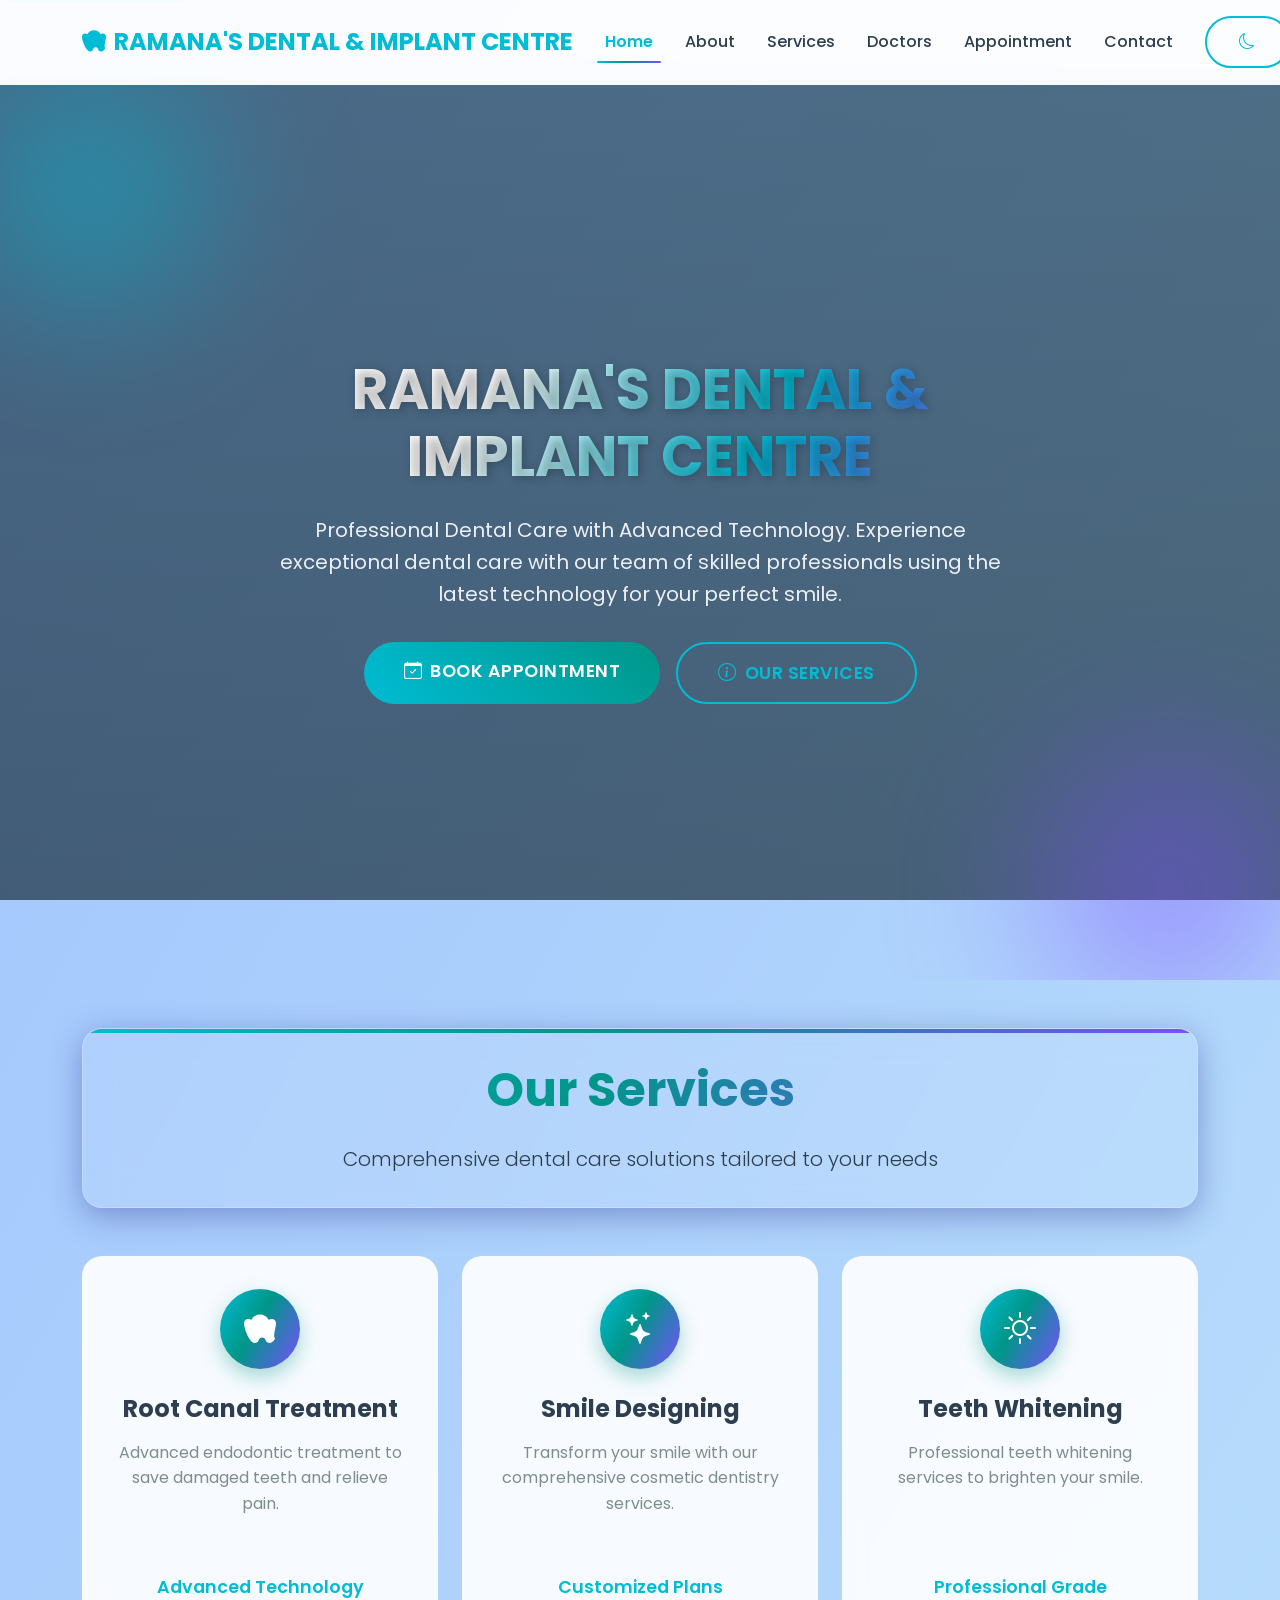
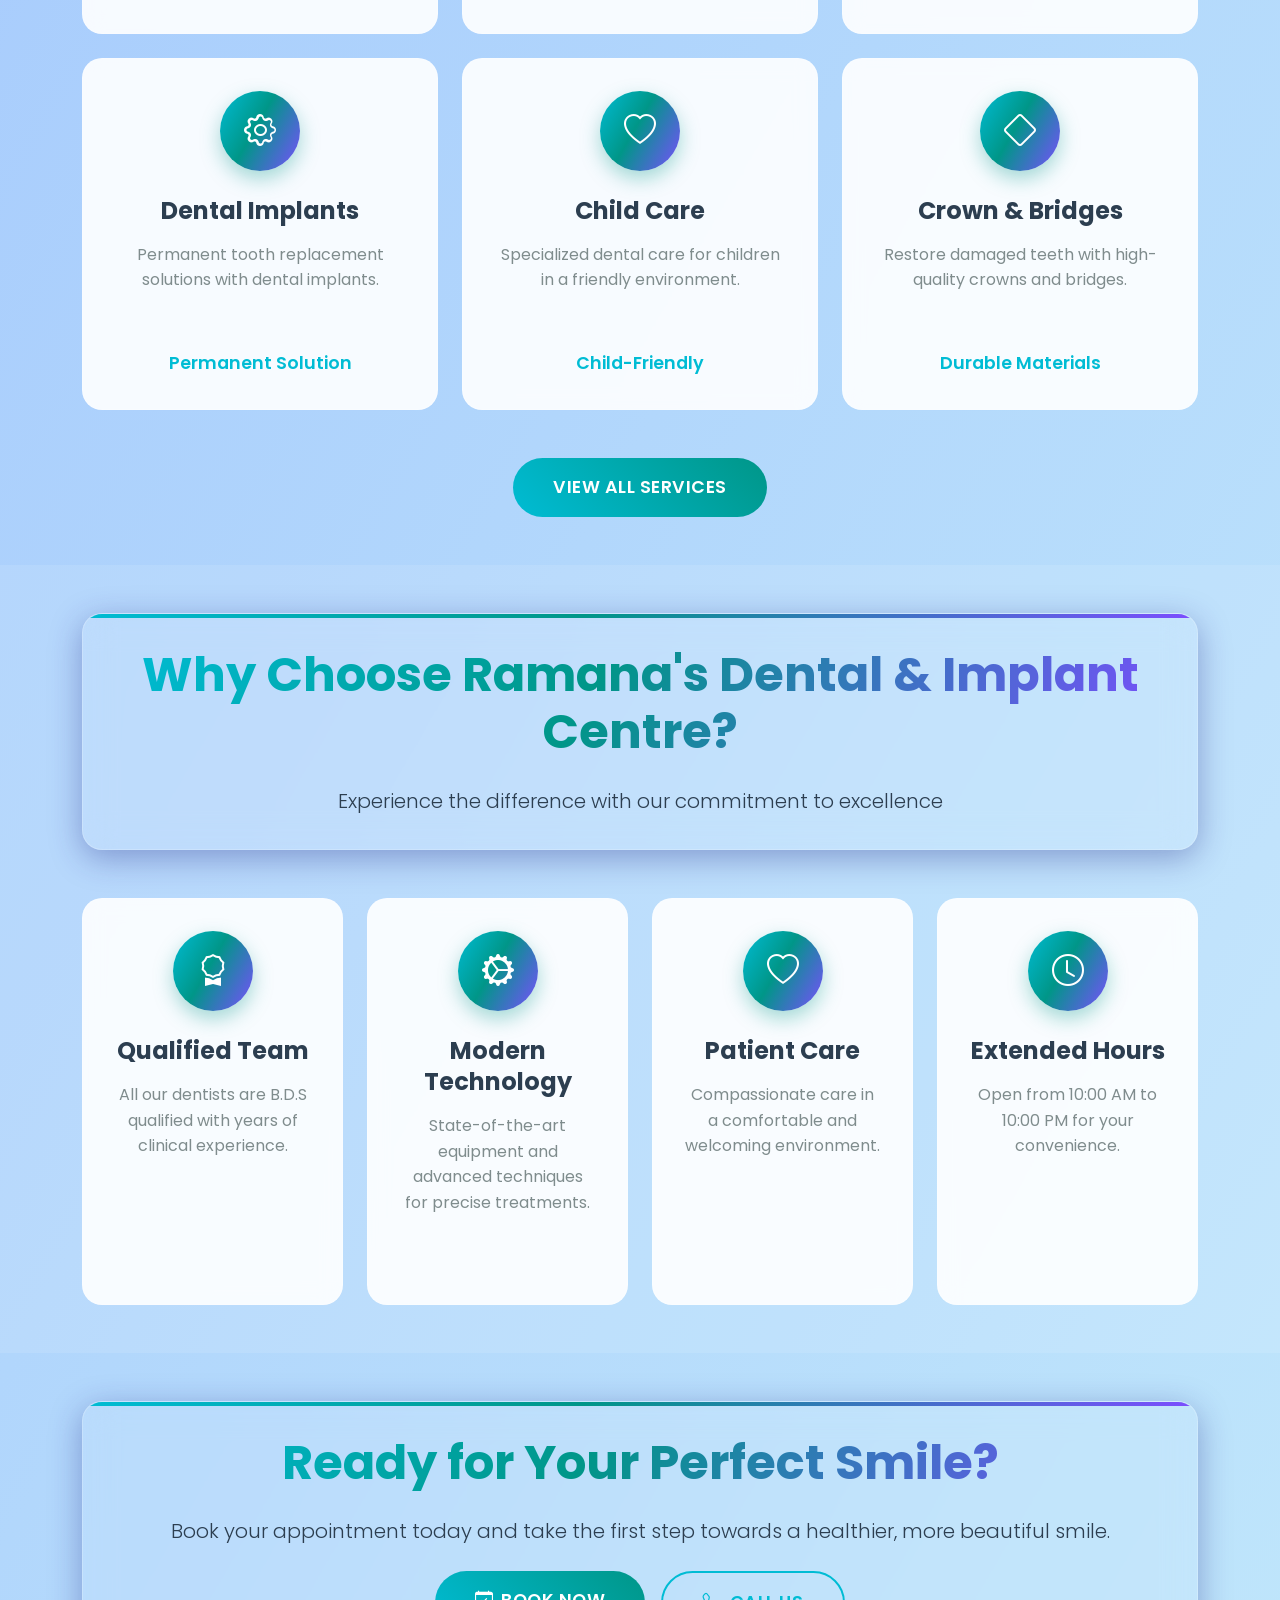
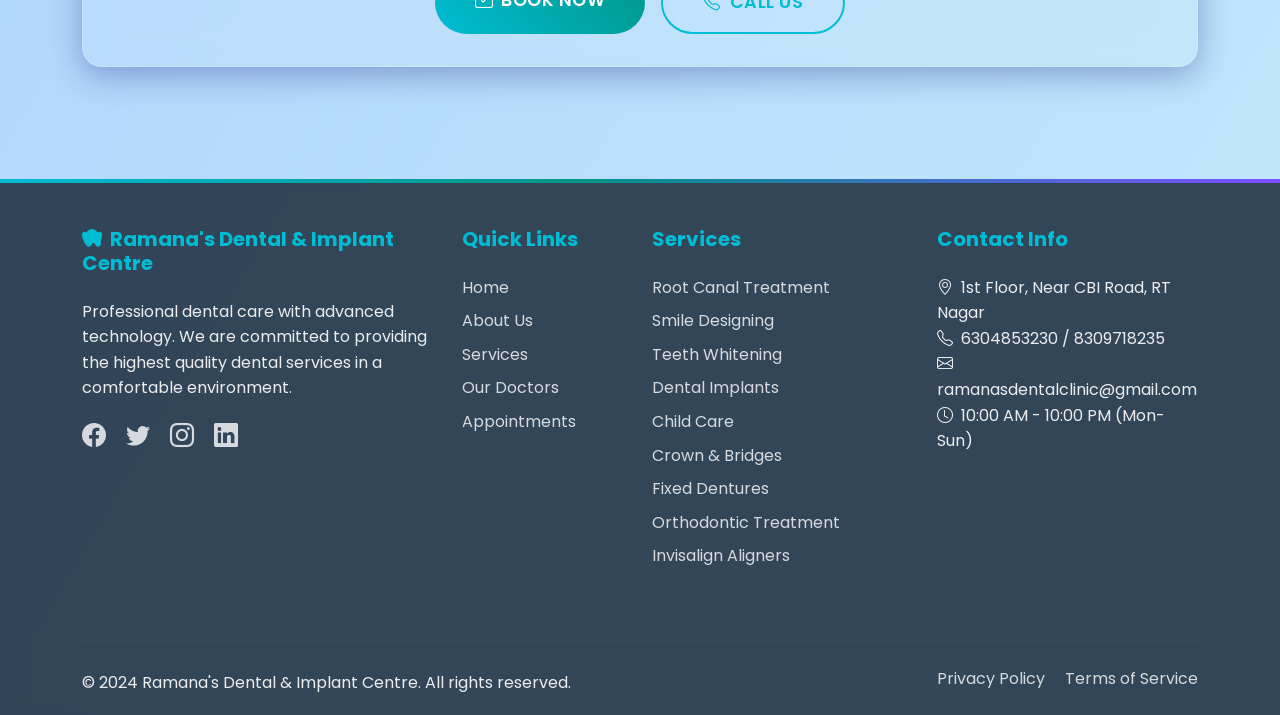
==== commit fa5bef40: "updated" ====
--- a/dental_clinic/index.html
+++ b/dental_clinic/index.html
@@ -2,6 +2,7 @@
 <html lang="en">
 <head>
     <meta charset="UTF-8">
+    <script>(function(){var t=localStorage.getItem('theme')||(window.matchMedia&&window.matchMedia('(prefers-color-scheme: dark)').matches?'dark':'light');document.documentElement.setAttribute('data-theme',t);})();</script>
     <meta name="viewport" content="width=device-width, initial-scale=1.0, maximum-scale=1.0, user-scalable=no">
     <meta name="description" content="Professional dental care with advanced technology at Ramana's Dental & Implant Centre. Root canal, implants, smile design, and more.">
     <meta name="keywords" content="dental clinic, dental implants, root canal, smile design, teeth whitening, Bangalore">
@@ -285,7 +286,7 @@
                         <li><a href="#" class="footer-link">Crown & Bridges</a></li>
                         <li><a href="#" class="footer-link">Fixed Dentures</a></li>
                         <li><a href="#" class="footer-link">Orthodontic Treatment</a></li>
-                        <li><a href="#" class="footer-link">Aligners</a></li>
+                        <li><a href="#" class="footer-link">Invisalign Aligners</a></li>
                     </ul>
                 </div>
                 
@@ -320,36 +321,20 @@
     <!-- Custom JS -->
     <script src="static/js/main.js"></script>
     <script>
-    // Theme switching logic
+    // Theme switching logic (initial theme is already applied pre-paint by the <head> script)
     function setTheme(theme) {
-        if (theme === 'dark') {
-            document.documentElement.setAttribute('data-theme', 'dark');
-            localStorage.setItem('theme', 'dark');
-            document.getElementById('theme-toggle-icon').className = 'bi bi-sun';
-        } else {
-            document.documentElement.setAttribute('data-theme', 'light');
-            localStorage.setItem('theme', 'light');
-            document.getElementById('theme-toggle-icon').className = 'bi bi-moon';
-        }
+        document.documentElement.setAttribute('data-theme', theme);
+        localStorage.setItem('theme', theme);
+        document.getElementById('theme-toggle-icon').className = theme === 'dark' ? 'bi bi-sun' : 'bi bi-moon';
     }
-    // On load, set theme from localStorage or system
-    (function() {
-        const savedTheme = localStorage.getItem('theme');
-        if (savedTheme) {
-            setTheme(savedTheme);
-        } else if (window.matchMedia && window.matchMedia('(prefers-color-scheme: dark)').matches) {
-            setTheme('dark');
-        } else {
-            setTheme('light');
-        }
-    })();
-    // Toggle button event
     document.addEventListener('DOMContentLoaded', function() {
+        document.getElementById('theme-toggle-icon').className =
+            document.documentElement.getAttribute('data-theme') === 'dark' ? 'bi bi-sun' : 'bi bi-moon';
         const btn = document.getElementById('theme-toggle');
         if (btn) {
             btn.addEventListener('click', function() {
-                const current = localStorage.getItem('theme') === 'dark' ? 'dark' : 'light';
-                setTheme(current === 'dark' ? 'light' : 'dark');
+                const isDark = document.documentElement.getAttribute('data-theme') === 'dark';
+                setTheme(isDark ? 'light' : 'dark');
             });
         }
     });
--- a/dental_clinic/static/css/style.css
+++ b/dental_clinic/static/css/style.css
@@ -10,6 +10,7 @@
     --glass-bg: rgba(255, 255, 255, 0.1);
     --glass-border: rgba(255, 255, 255, 0.2);
     --glass-shadow: 0 8px 32px 0 rgba(31, 38, 135, 0.37);
+    --brand-gradient: linear-gradient(120deg, #00bcd4 0%, #009688 45%, #7c4dff 100%);
 }
 
 /* Custom Tooth Icon styling to compensate for missing bi-tooth in Bootstrap Icons */
@@ -35,13 +36,22 @@
     font-family: 'Poppins', sans-serif;
     line-height: 1.6;
     color: var(--text-dark);
-    background: linear-gradient(135deg, #a1c4fd 0%, #c2e9fb 100%);
+    background: linear-gradient(120deg, #a1c4fd, #c2e9fb, #b6f2e6, #d7c6fb);
+    background-size: 300% 300%;
+    animation: gradientDrift 18s ease infinite;
     min-height: 100vh;
     overflow-x: hidden;
 }
 
+@keyframes gradientDrift {
+    0% { background-position: 0% 50%; }
+    50% { background-position: 100% 50%; }
+    100% { background-position: 0% 50%; }
+}
+
 /* Glass Card Effect */
 .glass-card {
+    position: relative;
     background: var(--glass-bg);
     backdrop-filter: blur(16px);
     -webkit-backdrop-filter: blur(16px);
@@ -49,7 +59,18 @@
     box-shadow: var(--glass-shadow);
     border-radius: 20px;
     padding: 2rem;
+    overflow: hidden;
     transition: all 0.3s ease;
+}
+
+.glass-card::before {
+    content: '';
+    position: absolute;
+    top: 0;
+    left: 0;
+    right: 0;
+    height: 4px;
+    background: var(--brand-gradient);
 }
 
 .glass-card:hover {
@@ -82,6 +103,23 @@
     position: relative;
 }
 
+.nav-link::after {
+    content: '';
+    position: absolute;
+    left: 0;
+    bottom: 0;
+    width: 0;
+    height: 2px;
+    background: var(--brand-gradient);
+    border-radius: 2px;
+    transition: width 0.3s ease;
+}
+
+.nav-link:hover::after,
+.nav-link.active::after {
+    width: 100%;
+}
+
 .nav-link:hover {
     color: var(--primary-color) !important;
 }
@@ -102,7 +140,7 @@
 
 /* Hero Section */
 .hero-section {
-    background: linear-gradient(rgba(0, 0, 0, 0.5), rgba(0, 0, 0, 0.5)),
+    background: linear-gradient(rgba(0, 30, 40, 0.55), rgba(0, 20, 30, 0.6)),
         url('https://images.unsplash.com/photo-1629909613654-28e377c37b09?ixlib=rb-1.2.1&auto=format&fit=crop&w=1950&q=80');
     background-size: cover;
     background-position: center;
@@ -113,9 +151,45 @@
     min-height: 100vh;
     display: flex;
     align-items: center;
+    overflow: hidden;
+}
+
+.hero-section::before,
+.hero-section::after {
+    content: '';
+    position: absolute;
+    border-radius: 50%;
+    filter: blur(60px);
+    opacity: 0.55;
+    z-index: 0;
+    animation: floatBlob 12s ease-in-out infinite;
+}
+
+.hero-section::before {
+    width: 380px;
+    height: 380px;
+    background: radial-gradient(circle, var(--primary-color), transparent 70%);
+    top: -80px;
+    left: -100px;
+}
+
+.hero-section::after {
+    width: 420px;
+    height: 420px;
+    background: radial-gradient(circle, #7c4dff, transparent 70%);
+    bottom: -120px;
+    right: -100px;
+    animation-delay: 3s;
+}
+
+@keyframes floatBlob {
+    0%, 100% { transform: translate(0, 0) scale(1); }
+    50% { transform: translate(30px, -30px) scale(1.1); }
 }
 
 .hero-content {
+    position: relative;
+    z-index: 1;
     text-align: center;
     max-width: 800px;
     margin: 0 auto;
@@ -126,8 +200,12 @@
     font-size: 3.5rem;
     font-weight: 700;
     margin-bottom: 1.5rem;
-    text-shadow: 2px 2px 4px rgba(0, 0, 0, 0.3);
     line-height: 1.2;
+    background: linear-gradient(120deg, #ffffff 30%, var(--primary-color) 65%, #7c4dff 100%);
+    -webkit-background-clip: text;
+    background-clip: text;
+    -webkit-text-fill-color: transparent;
+    text-shadow: 2px 2px 10px rgba(0, 0, 0, 0.25);
 }
 
 .hero-subtitle {
@@ -139,6 +217,8 @@
 
 /* Buttons */
 .btn {
+    position: relative;
+    overflow: hidden;
     border-radius: 50px;
     padding: 0.75rem 2rem;
     font-weight: 600;
@@ -150,6 +230,22 @@
     text-decoration: none;
     text-align: center;
     cursor: pointer;
+}
+
+.btn::before {
+    content: '';
+    position: absolute;
+    top: 0;
+    left: -75%;
+    width: 50%;
+    height: 100%;
+    background: linear-gradient(120deg, transparent, rgba(255, 255, 255, 0.45), transparent);
+    transform: skewX(-20deg);
+    transition: left 0.6s ease;
+}
+
+.btn:hover::before {
+    left: 125%;
 }
 
 .btn-primary {
@@ -206,11 +302,22 @@
 }
 
 .service-icon {
-    font-size: 3rem;
-    color: var(--primary-color);
-    margin-bottom: 1.5rem;
+    font-size: 2rem;
+    color: #ffffff;
+    margin: 0 auto 1.5rem;
+    width: 80px;
+    height: 80px;
+    border-radius: 50%;
+    background: var(--brand-gradient);
     display: flex;
+    align-items: center;
     justify-content: center;
+    box-shadow: 0 8px 20px rgba(0, 150, 136, 0.35);
+    transition: transform 0.4s ease;
+}
+
+.service-card:hover .service-icon {
+    transform: rotate(-8deg) scale(1.1);
 }
 
 .service-title {
@@ -336,13 +443,31 @@
     border-color: var(--primary-color);
 }
 
+.display-5.fw-bold {
+    background: var(--brand-gradient);
+    -webkit-background-clip: text;
+    background-clip: text;
+    -webkit-text-fill-color: transparent;
+}
+
 /* Footer */
 .footer {
+    position: relative;
     background: rgba(44, 62, 80, 0.95);
     backdrop-filter: blur(10px);
     color: rgba(255, 255, 255, 0.9);
     padding: 3rem 0 1rem;
     margin-top: 4rem;
+}
+
+.footer::before {
+    content: '';
+    position: absolute;
+    top: 0;
+    left: 0;
+    right: 0;
+    height: 4px;
+    background: var(--brand-gradient);
 }
 
 .footer h5 {
@@ -738,7 +863,7 @@
 }
 
 ::-webkit-scrollbar-thumb {
-    background: var(--primary-color);
+    background: var(--brand-gradient);
     border-radius: 4px;
 }
 
@@ -1619,7 +1744,9 @@
     }
 
     body {
-        background: linear-gradient(135deg, #1a1a2e 0%, #16213e 100%);
+        background: linear-gradient(120deg, #0f2027, #16213e, #1b3a4b, #2d1b4e);
+        background-size: 300% 300%;
+        animation: gradientDrift 18s ease infinite;
     }
 
     .glass-card {
@@ -1780,7 +1907,9 @@
 }
 
 [data-theme="dark"] body {
-    background: linear-gradient(135deg, #1a1a2e 0%, #16213e 100%) !important;
+    background: linear-gradient(120deg, #0f2027, #16213e, #1b3a4b, #2d1b4e) !important;
+    background-size: 300% 300% !important;
+    animation: gradientDrift 18s ease infinite !important;
     color: var(--text-dark) !important;
 }
 
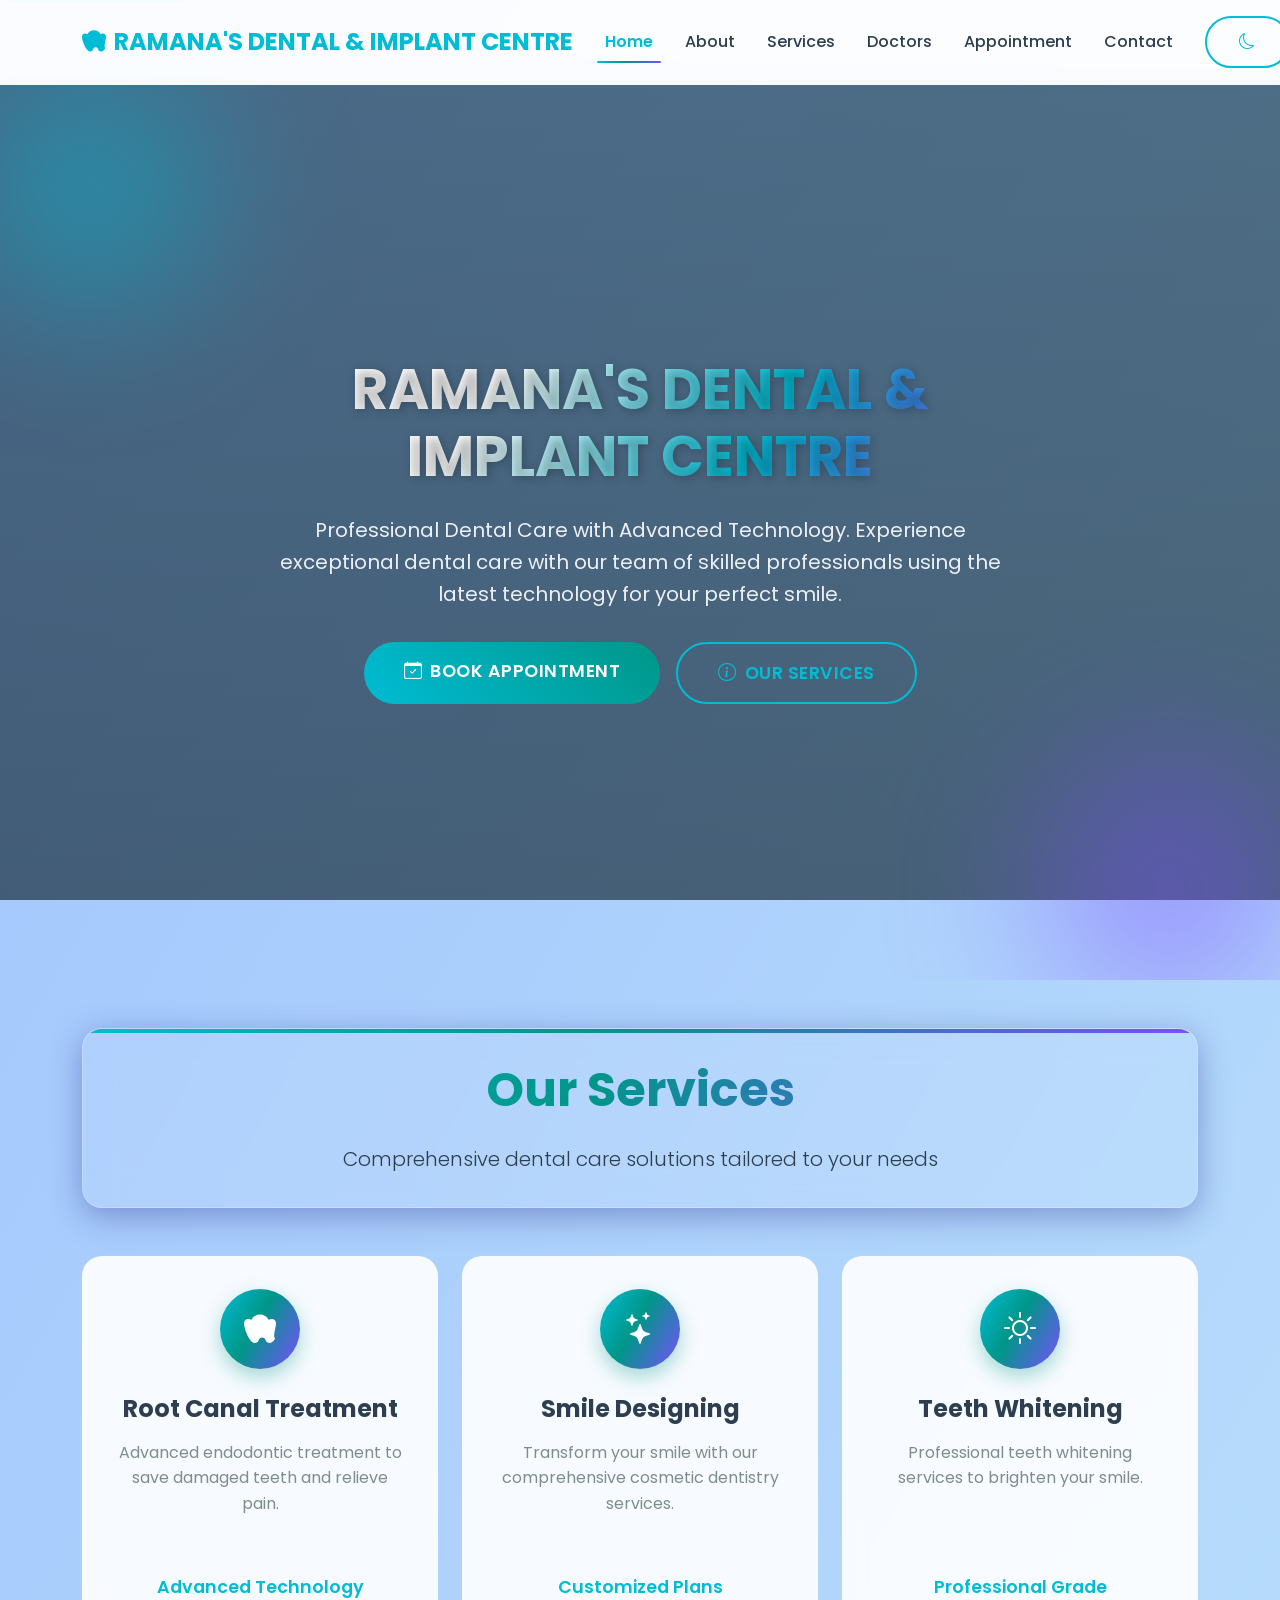
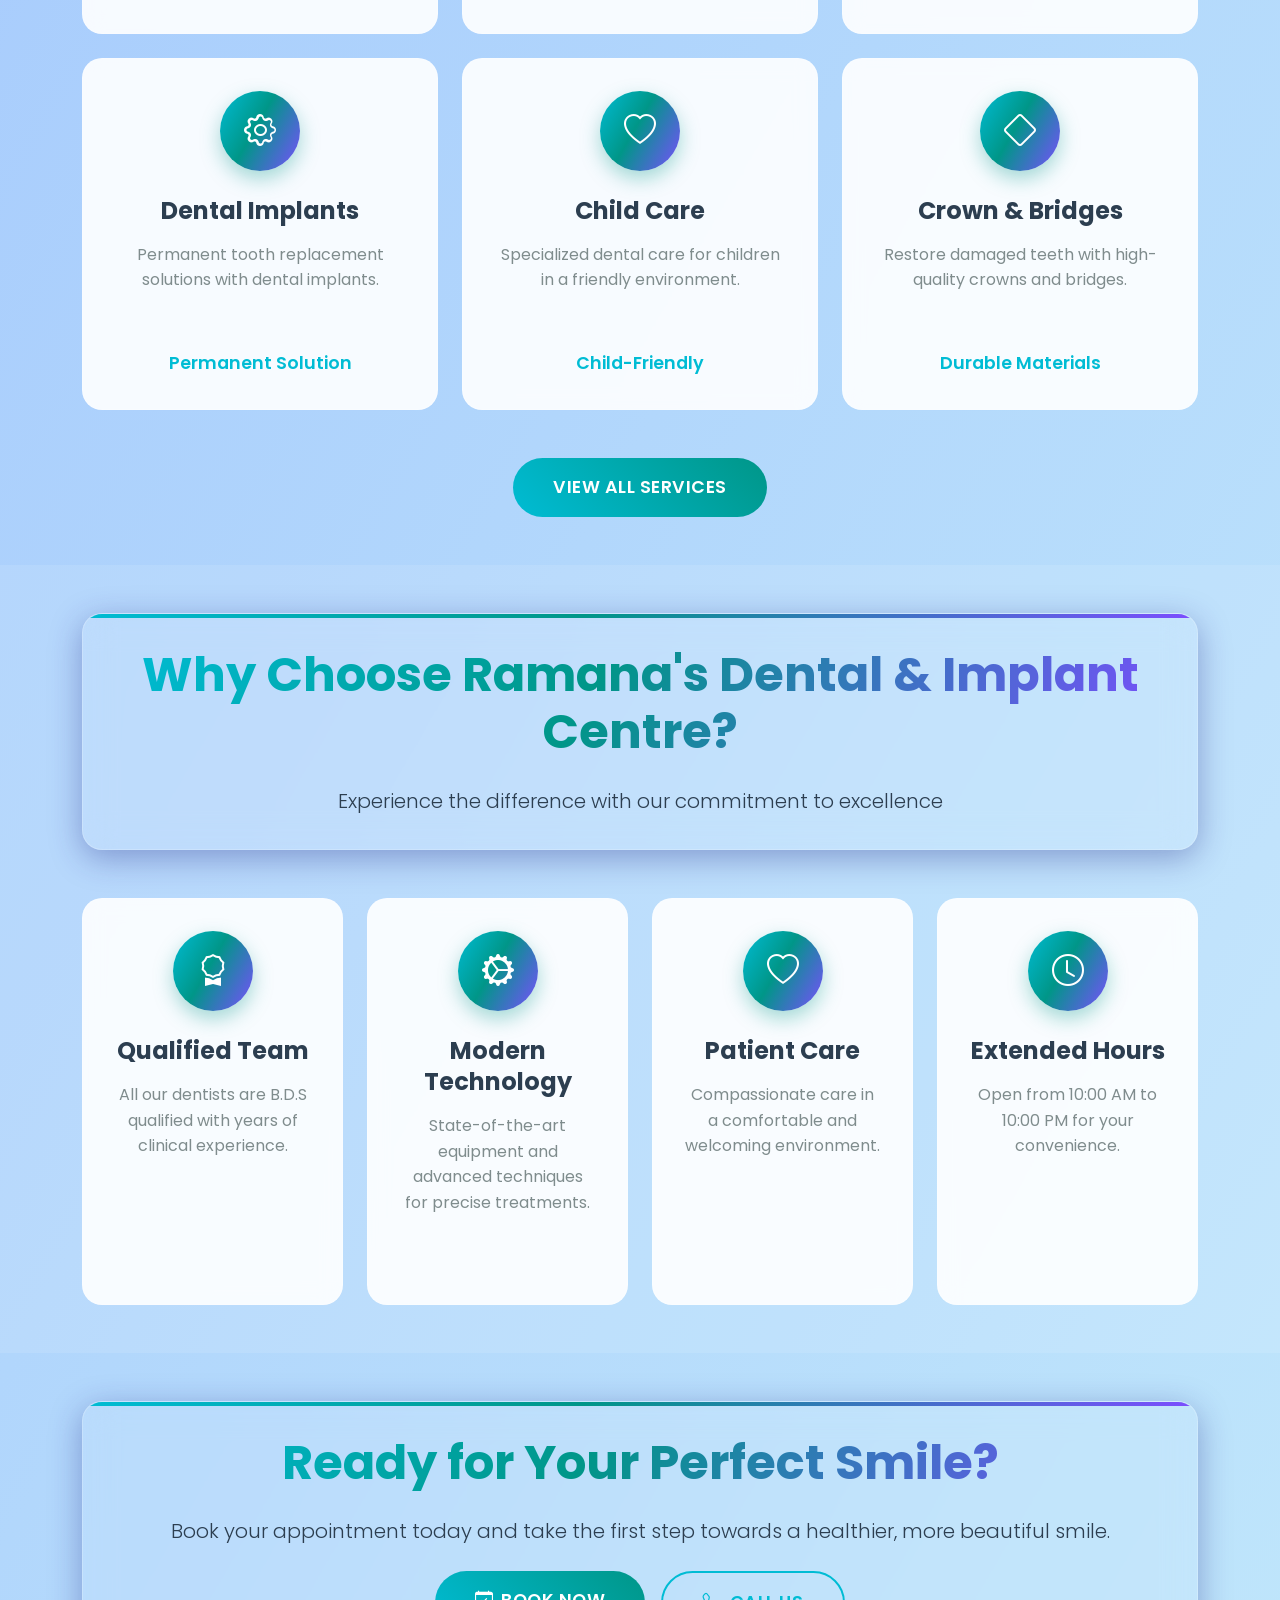
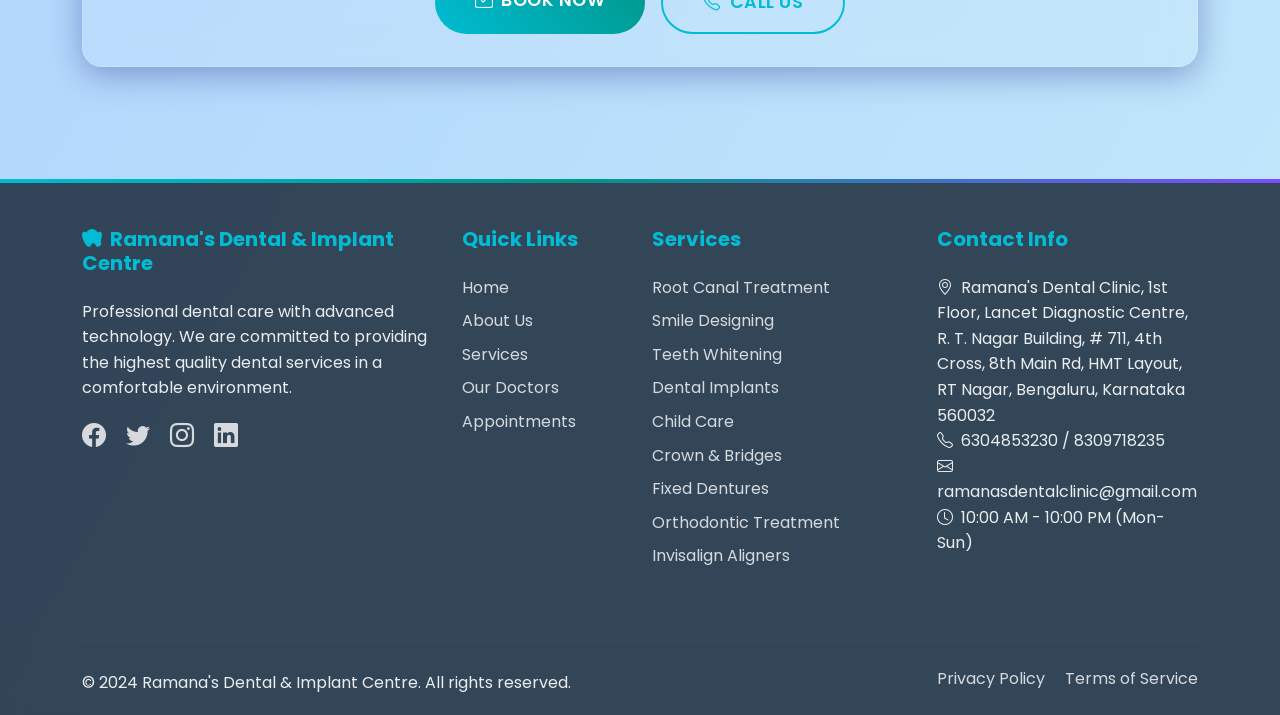
==== commit 0f792ac4: "image issue" ====
--- a/dental_clinic/index.html
+++ b/dental_clinic/index.html
@@ -293,7 +293,7 @@
                 <div class="col-lg-3 col-md-6 mb-4">
                     <h5>Contact Info</h5>
                     <ul class="list-unstyled">
-                        <li><i class="bi bi-geo-alt me-2"></i>1st Floor, Near CBI Road, RT Nagar</li>
+                        <li><i class="bi bi-geo-alt me-2"></i>Ramana's Dental Clinic, 1st Floor, Lancet Diagnostic Centre, R. T. Nagar Building, # 711, 4th Cross, 8th Main Rd, HMT Layout, RT Nagar, Bengaluru, Karnataka 560032</li>
                         <li><i class="bi bi-telephone me-2"></i>6304853230 / 8309718235</li>
                         <li><i class="bi bi-envelope me-2"></i>ramanasdentalclinic@gmail.com</li>
                         <li><i class="bi bi-clock me-2"></i>10:00 AM - 10:00 PM (Mon-Sun)</li>
--- a/dental_clinic/static/css/style.css
+++ b/dental_clinic/static/css/style.css
@@ -11,6 +11,11 @@
     --glass-border: rgba(255, 255, 255, 0.2);
     --glass-shadow: 0 8px 32px 0 rgba(31, 38, 135, 0.37);
     --brand-gradient: linear-gradient(120deg, #00bcd4 0%, #009688 45%, #7c4dff 100%);
+    color-scheme: light;
+}
+
+[data-theme="dark"] {
+    color-scheme: dark;
 }
 
 /* Custom Tooth Icon styling to compensate for missing bi-tooth in Bootstrap Icons */
@@ -362,8 +367,9 @@
 
 .doctor-image {
     width: 100%;
-    height: 250px;
+    height: 340px;
     object-fit: cover;
+    object-position: center 15%;
     transition: transform 0.3s ease;
     flex-shrink: 0;
 }
@@ -564,7 +570,7 @@
     }
 
     .doctor-image {
-        height: 200px;
+        height: 280px;
     }
 
     .doctor-info {
@@ -722,7 +728,7 @@
     }
 
     .doctor-image {
-        height: 220px;
+        height: 300px;
     }
 
     .btn {
@@ -757,7 +763,7 @@
     }
 
     .doctor-image {
-        height: 240px;
+        height: 320px;
     }
 
     .navbar-brand {
